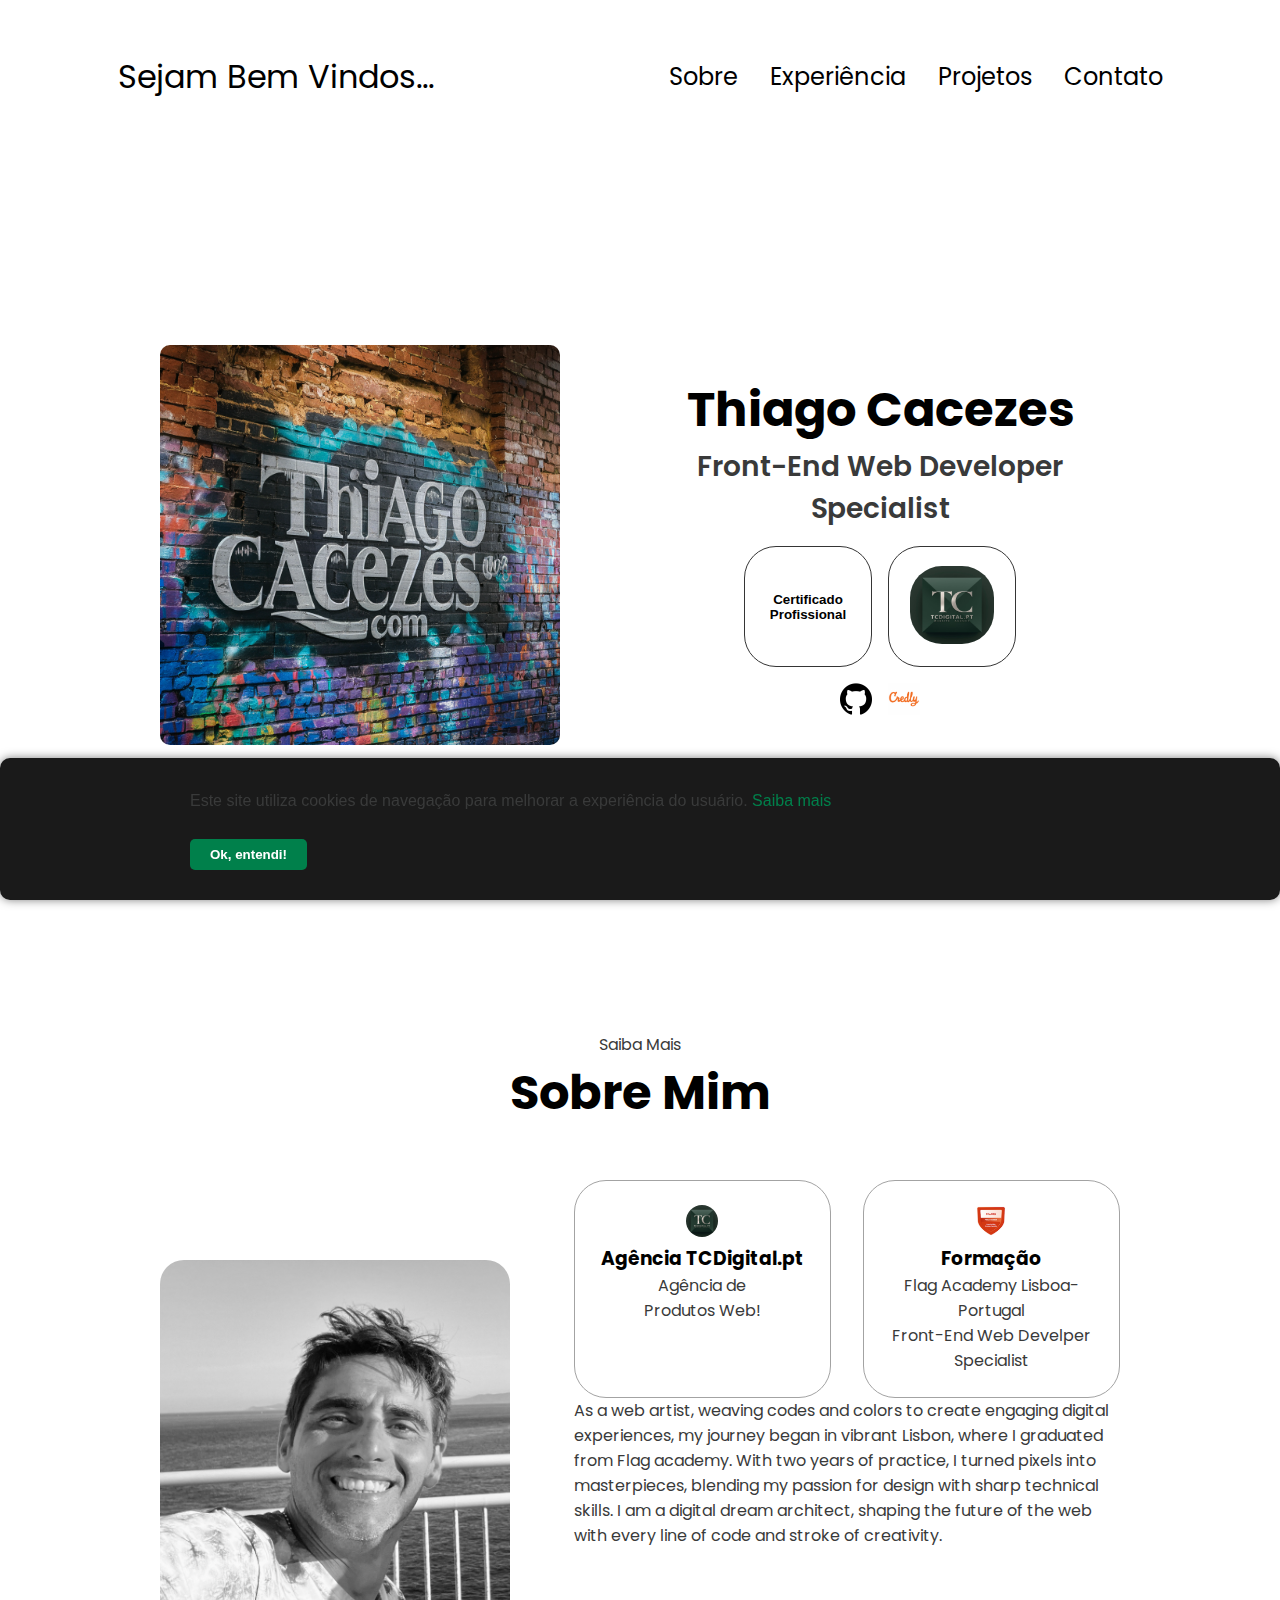
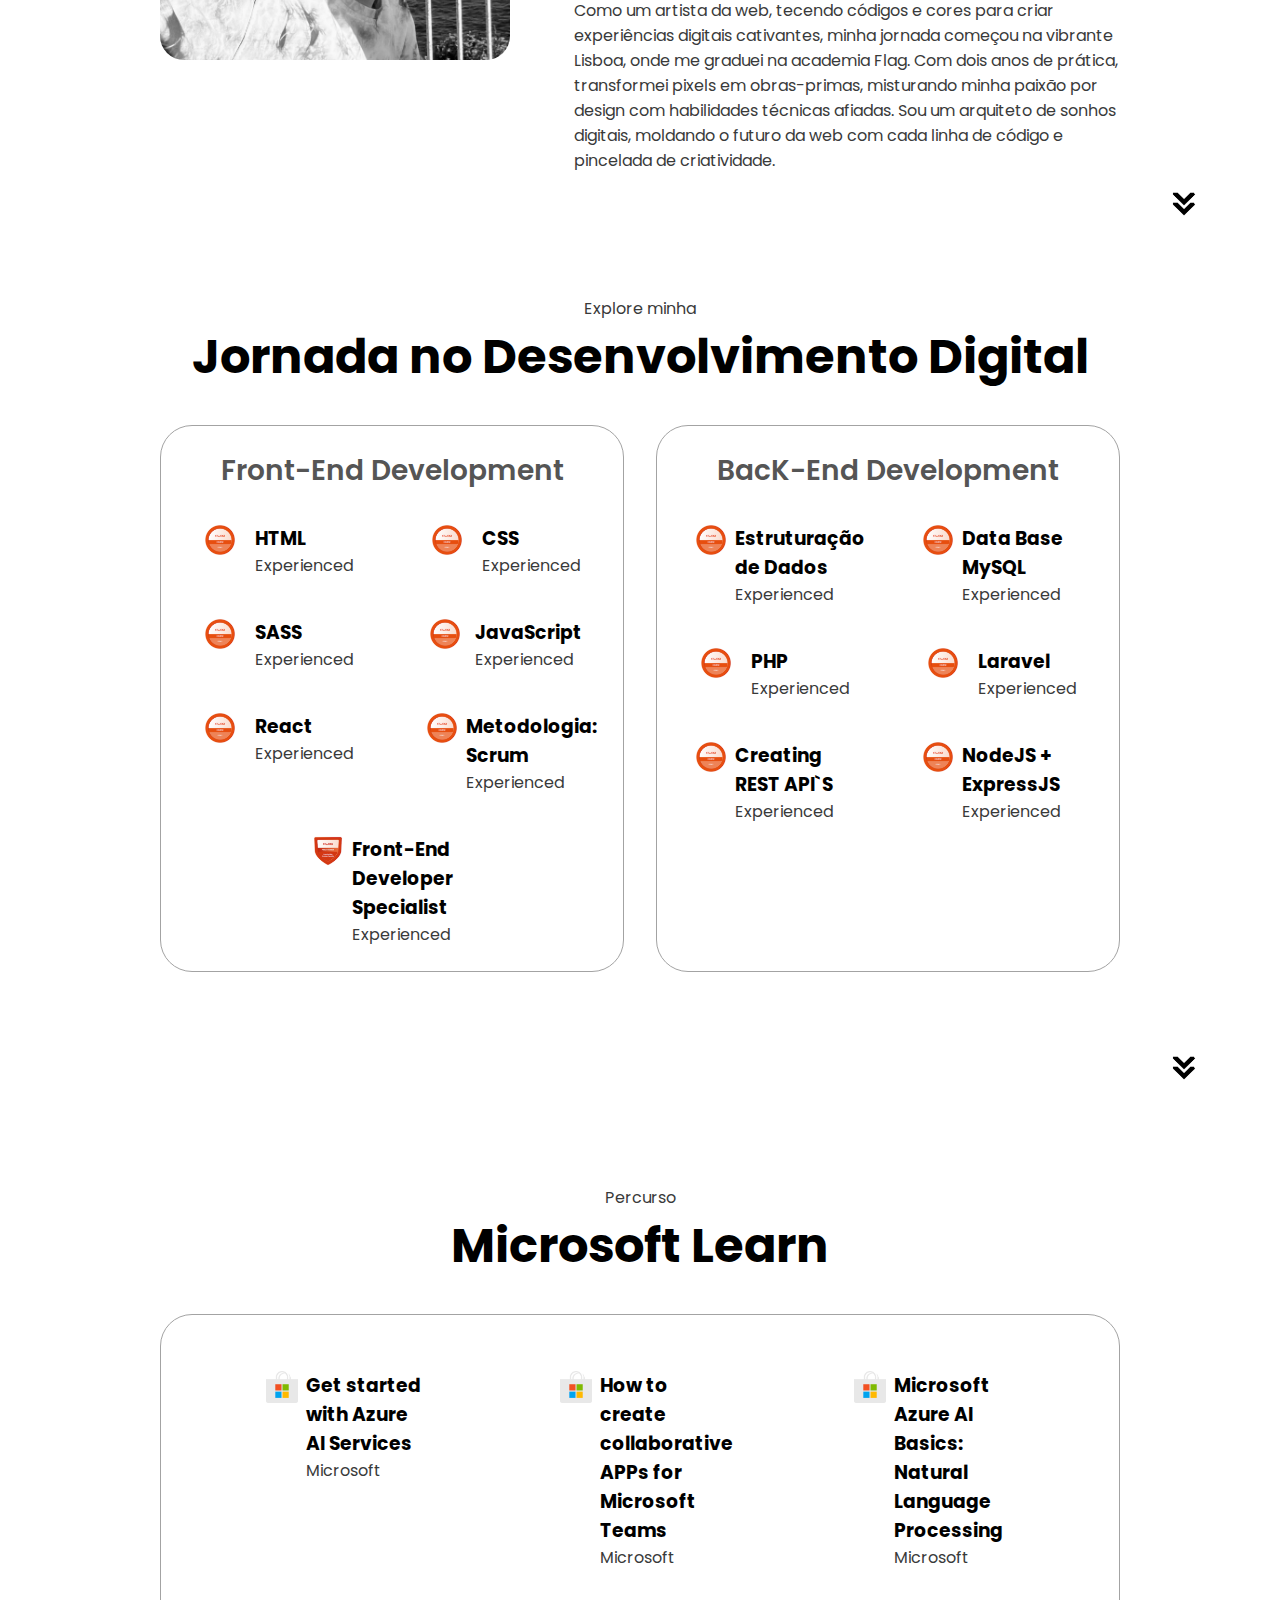
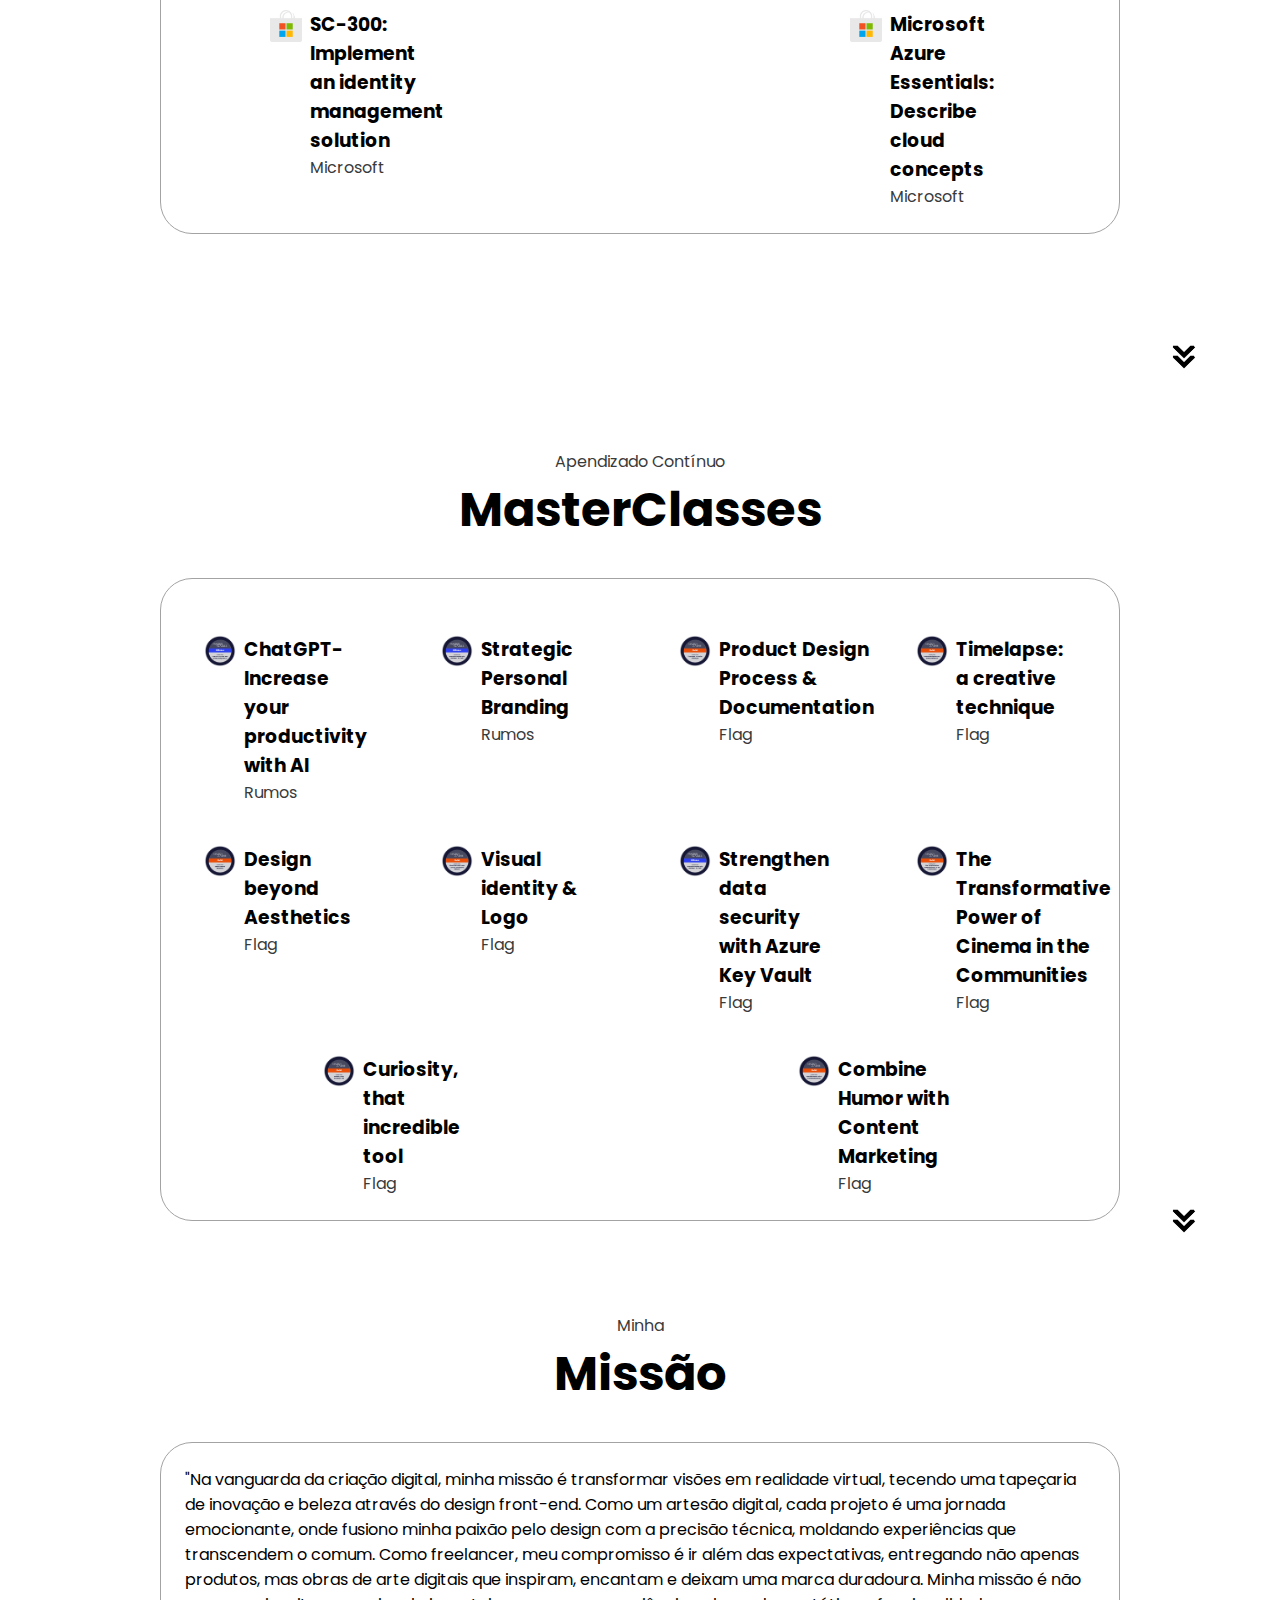
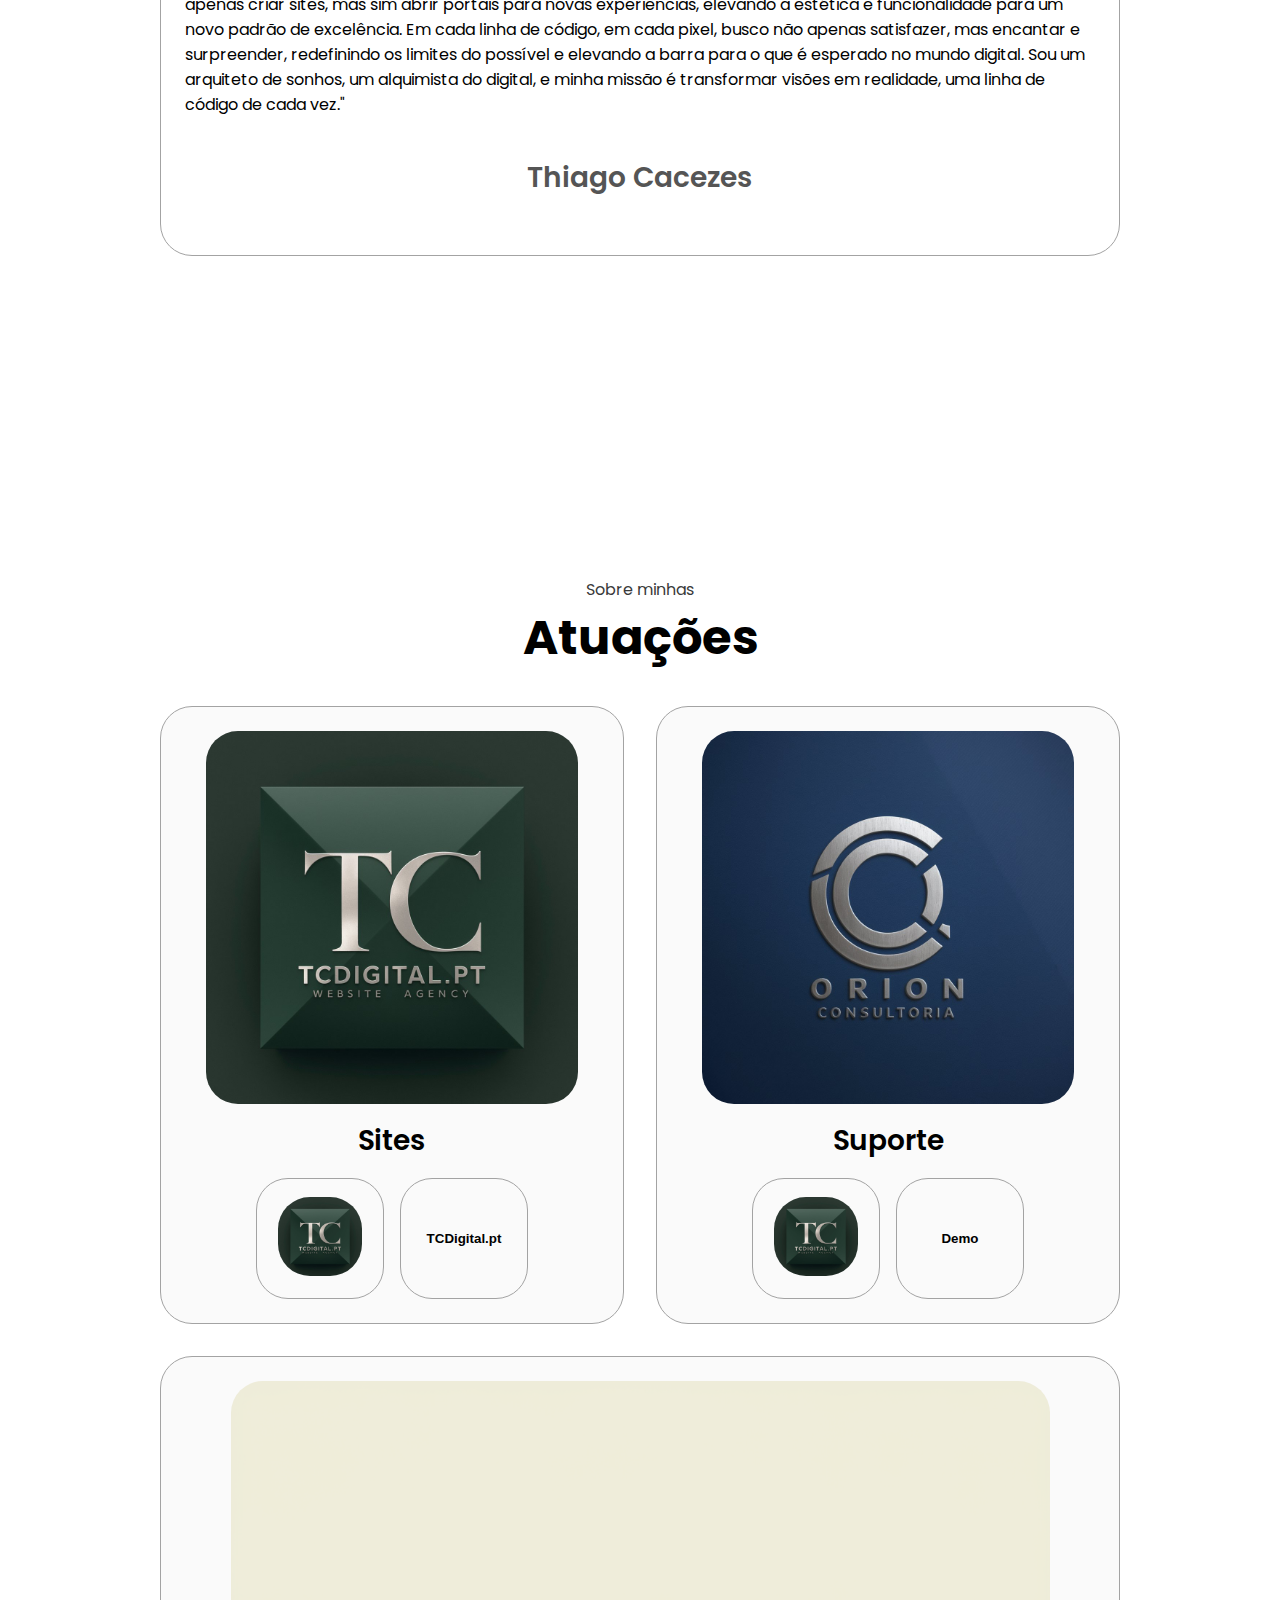
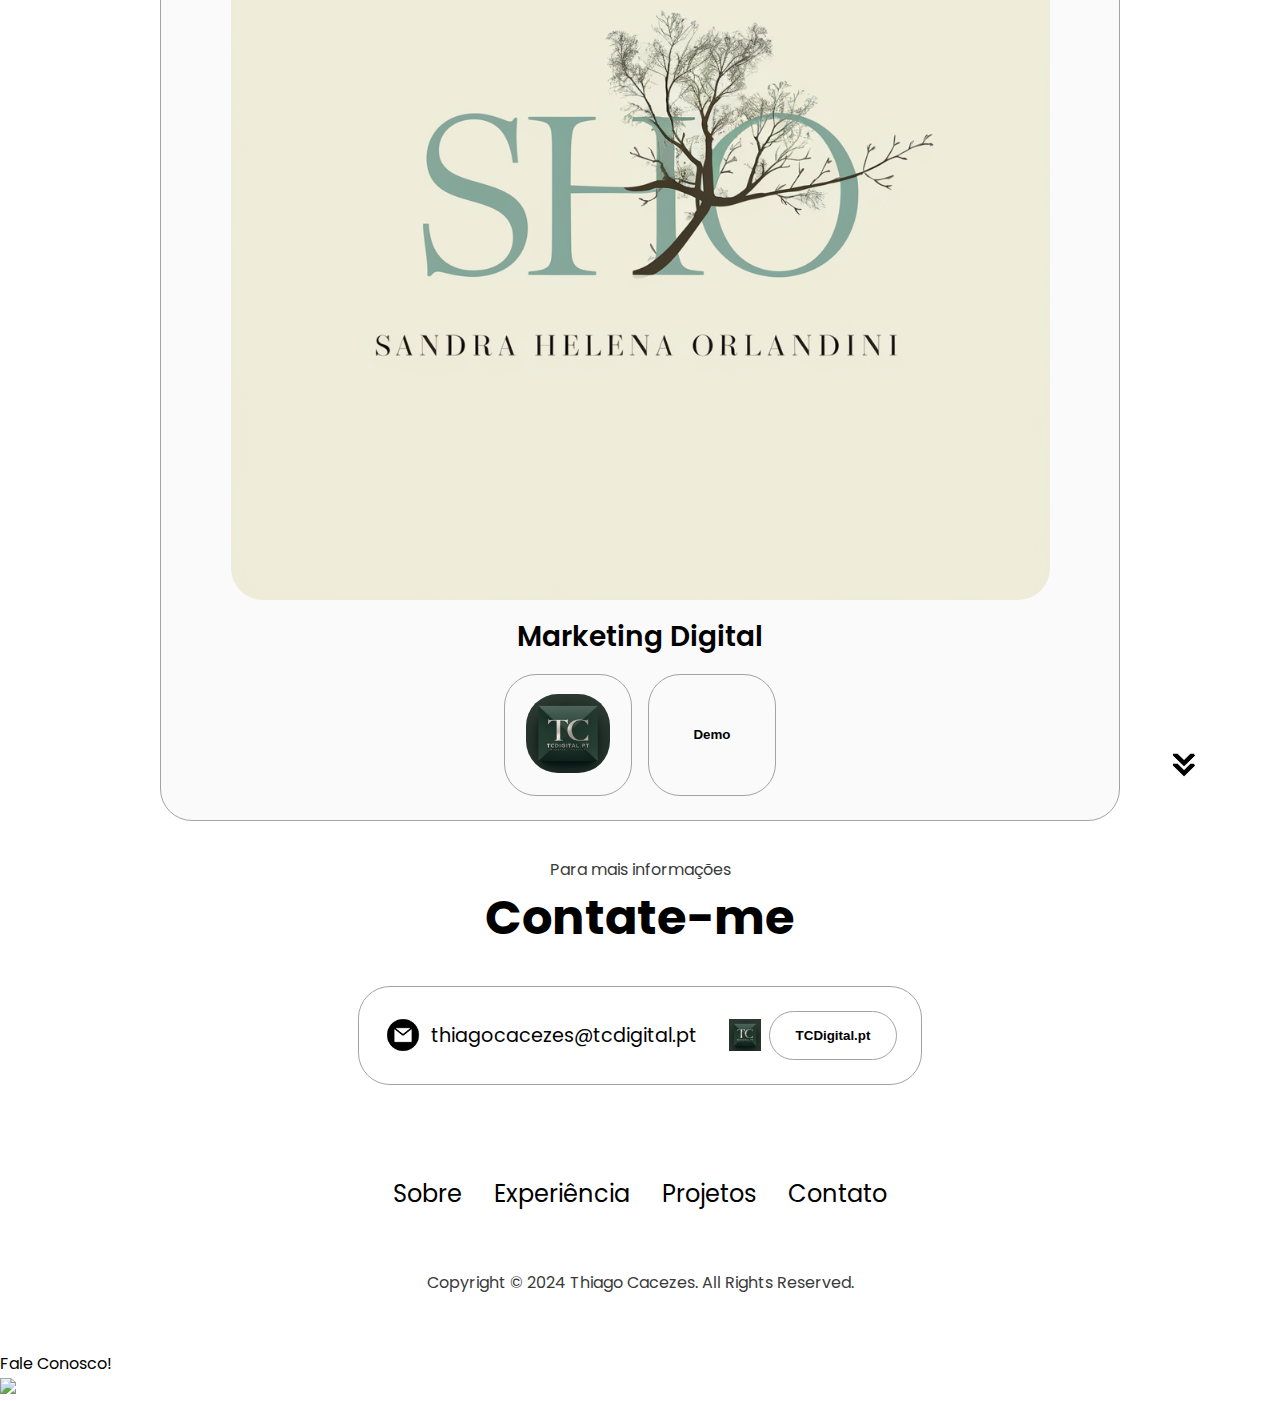
==== index.html @ fc4cce06 ":o:" ====
<!DOCTYPE html>
<html lang="pt">

    <head>
        <meta name="description"
            content="Site com foco no desenvolvimento, voltado ao web developer, desing, marketing digital e criaçao de sites.">
        <meta name="author" content="Thiago Cacezes">
        <meta name="keywords"
            content="Thiago Cacezes, thiagocacezes.com, www.tcdigital.pt, tcdigital, programação, html, css, tcdigital, js, php, tcdigital, tcdigital.pt, programador web, sites, construção de sites, Brasil, Consultoria, Marketing digital">
        <meta name="robots" content="index,nofollow">
        <meta charset="UTF-8">
        <meta http-equiv="X-UA-Compatible" content="IE=edge">
        <meta name="viewport" content="width=device-width, initial-scale=1.0">
        <title>Thiago Cacezes Front-End developer web</title>
        <link rel="stylesheet" href="style.css">
        <link rel="stylesheet" href="mediaquery.css">
    </head>

    <body>
        <header>
            <nav id="desktop-nav">
                <div class="logo">Sejam Bem Vindos...</div>
                <div>
                    <ul class="nav-links">
                        <li><a href="#about">Sobre</a></li>
                        <li><a href="#experience">Experiência</a></li>
                        <li><a href="#projects">Projetos</a></li>
                        <li><a href="#contact">Contato</a></li>
                    </ul>
                </div>
            </nav>
            <nav id="hamburger-nav">
                <div class="logo">Bem Vindos...</div>
                <div class="hamburger-menu">
                    <div class="hamburger-icon" onclick="toggleMenu()">
                        <span></span>
                        <span></span>
                        <span></span>
                    </div>
                    <div class="menu-links">
                        <li><a href="#about"
                                onclick="toggleMenu()">Sobre</a></li>
                        <li><a href="#experience"
                                onclick="toggleMenu()">Experiência</a></li>
                        <li><a href="#projects"
                                onclick="toggleMenu()">Projetos</a></li>
                        <li><a href="#contact"
                                onclick="toggleMenu()">Contato</a></li>
                    </div>
                </div>
            </nav>
        </header>
        <main>
            <section id="profile">
                <div class="section__pic-container">
                    <img src="./assets/nTb4bdPmT0SZjDNgk6YAZA.png"
                        alt="thiago cacezes profile picture"
                        id="about-pic" />
                </div>
                <div class="section__text">
                    <p class="section__text__p1"></p>
                    <h1 class="title">Thiago Cacezes</h1>
                    <p class="section__text__p2">Front-End Web Developer
                        Specialist</p>
                    <div class="btn-container">
                        <button class="btn btn-color-2"
                            onclick="window.open('./assets/IMG_8444.jpg')">

                            Certificado Profissional
                        </button>
                        <button class="btn btn-color-2"
                            onclick="location.href='https://thiagocacezes.github.io/tcdigital/'">
                            <img src="./assets/tc35.jpg" alt class="project-img">
                        </button>
                    </div>
                    <div id="socials-container">

                        <img src="./assets/github.png" alt="My Github profile"
                            class="icon"
                            onclick="location.href='https://github.com/Thiagocacezes'" />
                        <img src="./assets/Credly-187x187.png"
                            alt="My Credly profile" class="icon"
                            onclick="location.href='https://www.credly.com/users/thiago-cacezes/'" />

                    </div>
                </div>
            </section>
            <section id="about">
                <p class="section__text__p1">Saiba Mais</p>
                <h1 class="title">Sobre Mim</h1>
                <div class="section-container">
                    <div class="section__pic-container">
                        <img
                            src="./assets/IMG_5518.jpeg"
                            alt="tcdigital picture" class="about-pic" />
                    </div>
                    <div class="about-details-container">
                        <div class="about-containers">
                            <div class="details-container">
                                <img src="./assets/tc35.jpg"
                                    alt=" icon"
                                    class="icon about-pic"
                                    onclick="location.href='https://thiagocacezes.github.io/tcdigital/'" />
                                <h3>Agência TCDigital.pt</h3>
                                <p>Agência de<br />Produtos Web!</p>
                            </div>
                            <div class="details-container">
                                <img src="./assets/front.png"
                                    alt=" icon" class="icon"
                                    onclick="location.href='https://thiagocacezes.github.io/tcdigital/'" />
                                <h3>Formação</h3>
                                <p>Flag Academy Lisboa-Portugal<br />Front-End
                                    Web Develper Specialist
                                </div>
                            </div>

                            <div class="text-container">
                                <p>
                                    As a web artist, weaving codes and colors to
                                    create engaging digital experiences, my
                                    journey began in vibrant Lisbon,
                                    where I graduated from Flag academy. With
                                    two years of practice, I turned pixels into
                                    masterpieces,
                                    blending my passion for design with sharp
                                    technical skills. I am a digital dream
                                    architect,
                                    shaping the future of the web with every
                                    line of code and stroke of creativity.
                                </p>
                                <br>
                                <br>
                                <p>
                                    Como um artista da web, tecendo códigos e
                                    cores para criar experiências digitais
                                    cativantes,
                                    minha jornada começou na vibrante Lisboa,
                                    onde me graduei na academia Flag.
                                    Com dois anos de prática, transformei pixels
                                    em obras-primas, misturando minha paixão por
                                    design com habilidades técnicas afiadas.
                                    Sou um arquiteto de sonhos digitais,
                                    moldando o futuro da web com cada linha de
                                    código e pincelada de criatividade.
                                </p>
                            </div>
                        </div>
                    </div>
                    <img src="./assets/arrow.png" alt="Arrow icon"
                        class="icon arrow"
                        onclick="location.href='./#experience'" />
                </section>
                <section id="experience">
                    <p class="section__text__p1">Explore minha </p>
                    <h1 class="title">Jornada no Desenvolvimento Digital</h1>
                    <div class="experience-details-container">
                        <div class="about-containers">
                            <div class="details-container">
                                <h2 class="experience-sub-title">Front-End
                                    Development</h2>
                                <div class="article-container">
                                    <a
                                        href="https://www.credly.com/users/thiago-cacezes/"><article>
                                            <img src="./assets/htnl.png"
                                                alt="Experience icon"
                                                class="icon" />
                                            <div>
                                                <h3>HTML</h3>
                                                <p>Experienced</p>
                                            </div>
                                        </article></a>
                                    <a href="https://www.credly.com/users/thiago-cacezes/"><article>
                                        <img src="./assets/htnl.png"
                                            alt="Experience icon"
                                            class="icon"
                                            onclick="location.href='https://www.credly.com/users/thiago-cacezes/'" />
                                        <div>
                                            <h3>CSS</h3>
                                            <p>Experienced</p>
                                        </div>
                                    </article></a>
                                    <a href="https://www.credly.com/users/thiago-cacezes/"><article>
                                        <img src="./assets/htnl.png"
                                            alt="Experience icon"
                                            class="icon"
                                            onclick="location.href='https://www.credly.com/users/thiago-cacezes/'" />
                                        <div>
                                            <h3>SASS</h3>
                                            <p>Experienced</p>
                                        </div>
                                    </article></a>
                                    <a href="https://www.credly.com/users/thiago-cacezes/"><article>
                                        <img src="./assets/htnl.png"
                                            alt="Experience icon"
                                            class="icon"
                                            onclick="location.href='https://www.credly.com/users/thiago-cacezes/'" />
                                        <div>
                                            <h3>JavaScript</h3>
                                            <p>Experienced</p>
                                        </div>
                                    </article></a>
                                    <a href="https://www.credly.com/users/thiago-cacezes/"><article>
                                        <img src="./assets/htnl.png"
                                            alt="Experience icon"
                                            class="icon"
                                            onclick="location.href='https://www.credly.com/users/thiago-cacezes/'" />
                                        <div>
                                            <h3>React</h3>
                                            <p>Experienced</p>
                                        </div>
                                    </article></a>
                                    <a href="https://www.credly.com/users/thiago-cacezes/"><article>
                                        <img src="./assets/htnl.png"
                                            alt="Experience icon"
                                            class="icon"
                                            onclick="location.href='https://www.credly.com/users/thiago-cacezes/'" />
                                        <div>
                                            <h3>Metodologia: Scrum</h3>
                                            <p>Experienced</p>
                                        </div>
                                    </article></a>
                                    <a href="https://www.credly.com/users/thiago-cacezes/"><article>
                                        <img
                                            src="./assets/front.png"
                                            alt="Experience icon"
                                            class="icon"
                                            onclick="location.href='https://www.credly.com/users/thiago-cacezes/'" />
                                        <div>
                                            <h3>Front-End Developer
                                                Specialist</h3>
                                            <p>Experienced</p>
                                        </div>
                                    </article></a>
                                </div>
                            </div>

                            <div class="details-container">
                                <h2 class="experience-sub-title">BacK-End
                                    Development</h2>
                                <div class="article-container">
                                    <a href="https://www.credly.com/users/thiago-cacezes/"><article>
                                        <img src="./assets/htnl.png"
                                            alt="Experience icon"
                                            class="icon"
                                            onclick="location.href='https://www.credly.com/users/thiago-cacezes/'" />
                                        <div>
                                            <h3>Estruturação de Dados</h3>
                                            <p>Experienced</p>
                                        </div>
                                    </article></a>
                                    <a href="https://www.credly.com/users/thiago-cacezes/"><article>
                                        <img src="./assets/htnl.png"
                                            alt="Experience icon"
                                            class="icon"
                                            onclick="location.href='https://www.credly.com/users/thiago-cacezes/'" />
                                        <div>
                                            <h3>Data Base MySQL</h3>
                                            <p>Experienced</p>
                                        </div>
                                    </article></a>
                                    <a href="https://www.credly.com/users/thiago-cacezes/"><article>
                                        <img src="./assets/htnl.png"
                                            alt="Experience icon"
                                            class="icon"
                                            onclick="location.href='https://www.credly.com/users/thiago-cacezes/'" />
                                        <div>
                                            <h3>PHP</h3>
                                            <p>Experienced</p>
                                        </div>
                                    </article></a>
                                    <a href="https://www.credly.com/users/thiago-cacezes/"><article>
                                        <img src="./assets/htnl.png"
                                            alt="Experience icon"
                                            class="icon"
                                            onclick="location.href='https://www.credly.com/users/thiago-cacezes/'" />
                                        <div>
                                            <h3>Laravel</h3>
                                            <p>Experienced</p>
                                        </div>
                                    </article></a>
                                    <a href="https://www.credly.com/users/thiago-cacezes/"><article>
                                        <img src="./assets/htnl.png"
                                            alt="Experience icon"
                                            class="icon"
                                            onclick="location.href='https://www.credly.com/users/thiago-cacezes/'" />
                                        <div>
                                            <h3>Creating REST API`S</h3>
                                            <p>Experienced</p>
                                        </div>
                                    </article></a>
                                    <a href="https://www.credly.com/users/thiago-cacezes/"><article>
                                        <img src="./assets/htnl.png"
                                            alt="Experience icon"
                                            class="icon"
                                            onclick="location.href='https://www.credly.com/users/thiago-cacezes/'" />
                                        <div>
                                            <h3>NodeJS + ExpressJS</h3>
                                            <p>Experienced</p>
                                        </div>
                                    </article></a>
                                </div>
                            </div>
                        </div>
                    </div>
                    <img src="./assets/arrow.png" alt="Arrow icon"
                        class="icon arrow"
                        onclick="location.href='./#missao'" />
                </section>
                <br>
                <section id="experience">
                    <p class="section__text__p1">Percurso</p>
                    <h1 class="title">Microsoft Learn</h1>
                    <div class="experience-details-container">
                        <div class="about-containers">
                            <div class="details-container">
                                <h2 class="experience-sub-title"></h2>
                                <div class="article-container">
                                    <a href="https://learn.microsoft.com/pt-pt/users/thiagocacezes-1754/achievements?WT.mc_id=ilt_partner_webpage_wwl&ocid=3622332&redeem=33G2J8"><article>
                                        <img src="./assets/microsoft.png"
                                            alt="Experience icon"
                                            class="icon" />
                                        <div>
                                            <h3>Get started with Azure AI Services</h3>
                                            <a
                                                href="https://learn.microsoft.com/pt-pt/users/thiagocacezes-1754/achievements?WT.mc_id=ilt_partner_webpage_wwl&ocid=3622332&redeem=33G2J8"><p>Microsoft</p></a>
                                        </div>
                                    </article></a>
                                    <a href="https://learn.microsoft.com/pt-pt/users/thiagocacezes-1754/achievements?WT.mc_id=ilt_partner_webpage_wwl&ocid=3622332&redeem=33G2J8"><article>
                                        <img src="./assets/microsoft.png"
                                            alt="Experience icon"
                                            class="icon"
                                            onclick="location.href='https://learn.microsoft.com/pt-pt/users/thiagocacezes-1754/achievements?WT.mc_id=ilt_partner_webpage_wwl&ocid=3622332&redeem=33G2J8'" />
                                        <div>
                                            <h3>How to create collaborative APPs
                                                for Microsoft Teams</h3>
                                            <a
                                                href="https://learn.microsoft.com/pt-pt/users/thiagocacezes-1754/achievements?WT.mc_id=ilt_partner_webpage_wwl&ocid=3622332&redeem=33G2J8"><p>Microsoft</p></a>
                                        </div>
                                    </article></a>
                                    <a href="https://learn.microsoft.com/pt-pt/users/thiagocacezes-1754/achievements?WT.mc_id=ilt_partner_webpage_wwl&ocid=3622332&redeem=33G2J8"><article>
                                        <img src="./assets/microsoft.png"
                                            alt="Experience icon"
                                            class="icon"
                                            onclick="location.href='https://learn.microsoft.com/pt-pt/users/thiagocacezes-1754/achievements?WT.mc_id=ilt_partner_webpage_wwl&ocid=3622332&redeem=33G2J8'" />
                                        <div>
                                            <h3>Microsoft Azure AI Basics: Natural Language Processing</h3>
                                            <a
                                                href="https://learn.microsoft.com/pt-pt/users/thiagocacezes-1754/achievements?WT.mc_id=ilt_partner_webpage_wwl&ocid=3622332&redeem=33G2J8"><p>Microsoft</p></a>
                                        </div>
                                    </article></a>
                                    <a href="https://learn.microsoft.com/pt-pt/users/thiagocacezes-1754/achievements?WT.mc_id=ilt_partner_webpage_wwl&ocid=3622332&redeem=33G2J8"><article>
                                        <img src="./assets/microsoft.png"
                                            alt="Experience icon"
                                            class="icon"
                                            onclick="location.href='https://learn.microsoft.com/pt-pt/users/thiagocacezes-1754/achievements?WT.mc_id=ilt_partner_webpage_wwl&ocid=3622332&redeem=33G2J8'" />
                                        <div>
                                            <h3>SC-300: Implement an identity management solution</h3>
                                            <a
                                                href="https://learn.microsoft.com/pt-pt/users/thiagocacezes-1754/achievements?WT.mc_id=ilt_partner_webpage_wwl&ocid=3622332&redeem=33G2J8"><p>Microsoft</p></a>
                                        </div>
                                    </article></a>
                                    <a href="https://learn.microsoft.com/pt-pt/users/thiagocacezes-1754/achievements?WT.mc_id=ilt_partner_webpage_wwl&ocid=3622332&redeem=33G2J8"><article>
                                        <img src="./assets/microsoft.png"
                                            alt="Experience icon"
                                            class="icon"
                                            onclick="location.href='https://learn.microsoft.com/pt-pt/users/thiagocacezes-1754/achievements?WT.mc_id=ilt_partner_webpage_wwl&ocid=3622332&redeem=33G2J8'" />
                                        <div>
                                            <h3>Microsoft Azure Essentials: Describe cloud concepts</h3>
                                            <a
                                                href="https://learn.microsoft.com/pt-pt/users/thiagocacezes-1754/achievements?WT.mc_id=ilt_partner_webpage_wwl&ocid=3622332&redeem=33G2J8"><p>Microsoft</p></a>
                                        </div>
                                    </article></a>
                                </div>
                            </div>
                        </div>
                    </div>
                    <img src="./assets/arrow.png" alt="Arrow icon"
                        class="icon arrow"
                        onclick="location.href='./#projects'" />
                </section>
                <section id="experience">
                    <p class="section__text__p1">Apendizado Contínuo</p>
                    <h1 class="title">MasterClasses</h1>
                    <div class="experience-details-container">
                        <div class="about-containers">
                            <div class="details-container">
                                <h2 class="experience-sub-title"></h2>
                                <div class="article-container">
                                    <article>
                                        <img src="./assets/mas7.png"
                                            alt="Experience icon"
                                            class="icon"
                                            onclick="location.href='https://www.credly.com/users/thiago-cacezes/'" />
                                        <div>
                                            <h3>ChatGPT-Increase your productivity with AI</h3>
                                            <p>Rumos</p>
                                        </div>
                                    </article>
                                    <article>
                                        <img src="./assets/mas6.png"
                                            alt="Experience icon"
                                            class="icon"
                                            onclick="location.href='https://www.credly.com/users/thiago-cacezes/'" />
                                        <div>
                                            <h3>Strategic Personal Branding</h3>
                                            <p>Rumos</p>
                                        </div>
                                    </article>
                                    <article>
                                        <img src="./assets/mas2.png"
                                            alt="Experience icon"
                                            class="icon"
                                            onclick="location.href='https://www.credly.com/users/thiago-cacezes/'" />
                                        <div>
                                            <h3>Product Design Process &
                                                Documentation</h3>
                                            <p>Flag</p>
                                        </div>
                                    </article>
                                    <article>
                                        <img src="./assets/mas3.png"
                                            alt="Experience icon"
                                            class="icon"
                                            onclick="location.href='https://www.credly.com/users/thiago-cacezes/'" />
                                        <div>
                                            <h3>Timelapse: a creative
                                                technique</h3>
                                            <p>Flag</p>
                                        </div>
                                    </article>
                                    <article>
                                        <img src="./assets/mas4.png"
                                            alt="Experience icon"
                                            class="icon"
                                            onclick="location.href='https://www.credly.com/users/thiago-cacezes/'" />
                                        <div>
                                            <h3>Design beyond Aesthetics</h3>
                                            <p>Flag</p>
                                        </div>
                                    </article>
                                    <article>
                                        <img src="./assets/mas5.png"
                                            alt="Experience icon"
                                            class="icon"
                                            onclick="location.href='https://www.credly.com/users/thiago-cacezes/'" />
                                        <div>
                                            <h3>Visual identity & Logo</h3>
                                            <p>Flag</p>
                                        </div>
                                    </article>
                                    <article>
                                        <img src="./assets/mas6.png"
                                            alt="Experience icon"
                                            class="icon"
                                            onclick="location.href='https://www.credly.com/users/thiago-cacezes/'" />
                                        <div>
                                            <h3>Strengthen data security with Azure Key Vault</h3>
                                            <p>Flag</p>
                                        </div>
                                    </article>
                                    <article>
                                        <img src="./assets/mas8.png"
                                            alt="Experience icon"
                                            class="icon"
                                            onclick="location.href='https://www.credly.com/users/thiago-cacezes/'" />
                                        <div>
                                            <h3>The Transformative Power of Cinema in the Communities</h3>
                                            <p>Flag</p>
                                        </div>
                                    </article>
                                    <article>
                                        <img src="./assets/mas9.png"
                                            alt="Experience icon"
                                            class="icon"
                                            onclick="location.href='https://www.credly.com/users/thiago-cacezes/'" />
                                        <div>
                                            <h3>Curiosity, that incredible tool</h3>
                                            <p>Flag</p>
                                        </div>
                                    </article>
                                    <article>
                                        <img src="./assets/mas10.png"
                                            alt="Experience icon"
                                            class="icon"
                                            onclick="location.href='https://www.credly.com/users/thiago-cacezes/'" />
                                        <div>
                                            <h3>Combine Humor with Content Marketing</h3>
                                            <p>Flag</p>
                                        </div>
                                    </article>
                                </div>
                            </div>
                        </div>
                    </div>
                    <img src="./assets/arrow.png" alt="Arrow icon"
                        class="icon arrow"
                        onclick="location.href='./#projects'" />
                </section>
                <section id="missao">
                    <p class="section__text__p1">Minha</p>
                    <h1 class="title">Missão</h1>
                    <div class="experience-details-container">
                        <div class="about-containers">
                            <div class="details-container">

                                <div class="article-container">

                                    "Na vanguarda da criação
                                    digital, minha missão é
                                    transformar visões em realidade
                                    virtual,
                                    tecendo uma tapeçaria de
                                    inovação e beleza
                                    através do design front-end.
                                    Como um artesão
                                    digital,
                                    cada projeto é uma jornada
                                    emocionante, onde
                                    fusiono minha paixão pelo design
                                    com a precisão
                                    técnica,
                                    moldando experiências que
                                    transcendem o comum.
                                    Como freelancer, meu compromisso
                                    é ir além das
                                    expectativas,
                                    entregando não apenas produtos,
                                    mas obras de
                                    arte digitais que inspiram,
                                    encantam e deixam
                                    uma marca duradoura.
                                    Minha missão é não apenas criar
                                    sites, mas sim
                                    abrir portais para novas
                                    experiências, elevando
                                    a estética e
                                    funcionalidade para um novo
                                    padrão de
                                    excelência. Em cada linha de
                                    código, em cada
                                    pixel, busco não apenas
                                    satisfazer,
                                    mas encantar e surpreender,
                                    redefinindo os
                                    limites do possível e elevando a
                                    barra para o
                                    que é esperado no mundo digital.
                                    Sou um arquiteto de sonhos, um
                                    alquimista do
                                    digital, e minha missão é
                                    transformar visões em
                                    realidade, uma linha de código
                                    de cada vez."
                                    <h2
                                        class="experience-sub-title">Thiago
                                        Cacezes</h2>
                                </div>
                            </div>
                        </div>
                    </div>
                    <img src="./assets/arrow.png" alt="Arrow icon"
                        class="icon arrow"
                        onclick="location.href='./#projects'" />
                </section>

                <section id="projects">
                    <p class="section__text__p1">Sobre minhas </p>
                    <h1 class="title">Atuações</h1>
                    <div class="experience-details-container">
                        <div class="about-containers">
                            <div
                                class="details-container color-container">
                                <div class="article-container">
                                    <img
                                        src="./assets/tc35.jpg"
                                        alt="Project 1"
                                        class="project-img" />
                                </div>
                                <h2
                                    class="experience-sub-title project-title">Sites</h2>
                                <div class="btn-container">
                                    <button
                                        class="btn btn-color-2 project-btn"
                                        onclick="location.href='https://thiagocacezes.github.io/tcdigital/'">
                                        <img
                                            src="./assets/tc35.jpg"
                                            alt="Project 1"
                                            class="project-img" />

                                    </button>
                                    <button
                                        class="btn btn-color-2 project-btn"
                                        onclick="location.href='https://thiagocacezes.github.io/tcdigital/'">
                                        TCDigital.pt
                                    </button>
                                </div>
                            </div>
                            <div
                                class="details-container color-container">
                                <div class="article-container">
                                    <img src="./assets/leo2.jpg"
                                        alt="Project 2"
                                        class="project-img" />
                                </div>
                                <h2
                                    class="experience-sub-title project-title">Suporte</h2>
                                <div class="btn-container">
                                    <button
                                        class="btn btn-color-2 project-btn"
                                        onclick="location.href='https://thiagocacezes.github.io/tcdigital/'">
                                        <img
                                            src="./assets/tc35.jpg"
                                            alt="Project 1"
                                            class="project-img" />
                                    </button>
                                    <button
                                        class="btn btn-color-2 project-btn"
                                        onclick="location.href='https://thiagocacezes.github.io/leo/'">
                                        Demo
                                    </button>
                                </div>
                            </div>
                            <div
                                class="details-container color-container">
                                <div class="article-container">
                                    <img src="./assets/sandraLogo.png"
                                        alt="Project 3"
                                        class="project-img" />
                                </div>
                                <h2
                                    class="experience-sub-title project-title">Marketing
                                    Digital</h2>
                                <div class="btn-container">
                                    <button
                                        class="btn btn-color-2 project-btn"
                                        onclick="location.href='https://thiagocacezes.github.io/tcdigital/'">
                                        <img
                                            src="./assets/tc35.jpg"
                                            alt="Project 1"
                                            class="project-img" />
                                    </button>
                                    <button
                                        class="btn btn-color-2 project-btn"
                                        onclick="location.href='https://thiagocacezes.github.io/sandra/'">
                                        Demo
                                    </button>
                                </div>
                            </div>
                        </div>
                    </div>
                    <img src="./assets/arrow.png" alt="Arrow icon"
                        class="icon arrow"
                        onclick="location.href='./#contact'" />
                </section>
                <section id="contact">
                    <p class="section__text__p1">Para mais
                        informações</p>
                    <h1 class="title">Contate-me</h1>
                    <div class="contact-info-upper-container">
                        <div class="contact-info-container">
                            <img src="./assets/email.png"
                                alt="Email icon"
                                class="icon contact-icon email-icon" />
                            <p><a
                                    href="mailto:thiagocacezes@tcdigital.pt">thiagocacezes@tcdigital.pt</a></p>
                        </div>
                        <div class="contact-info-container">
                            <img src="./assets/tc35.jpg"
                                alt="LinkedIn icon"
                                class="icon contact-icon" />
                            <button
                                class="btn btn-color-2 project-btn"
                                onclick="location.href='https://thiagocacezes.github.io/tcdigital/'">
                                
                                        TCDigital.pt
                                
                            </button>
                            <!--<p><a location.href='https://api.whatsapp.com/send?phone=+351933056037&text=Ol%C3%A1%2C%20gostaria%20de%20entrar%20em%20contato%20com%20voc%C3%AA.'>Whatsapp</a></p>-->
                        </div>
                    </div>
                </section>
            </main>
            <footer>
                <nav>
                    <div class="nav-links-container">
                        <ul class="nav-links">
                            <li><a href="#about">Sobre</a></li>
                            <li><a
                                    href="#experience">Experiência</a></li>
                            <li><a
                                    href="#projects">Projetos</a></li>
                            <li><a href="#contact">Contato</a></li>
                        </ul>
                    </div>
                </nav>
                <p>Copyright &#169; 2024 Thiago Cacezes. All Rights
                    Reserved.</p>
            </footer>
            <!--aviso de cookies-->
            <div id="aviso-de-cookies" class="aviso-de-cookies">
                <div class="aviso-de-cookies__conteudo">
                    <p>Este site utiliza cookies de navegação para melhorar a
                        experiência do usuário. <a
                            href="./polPivacidade.html">Saiba
                            mais</a></p>
                    <br>
                    <button id="aviso-de-cookies-fechar"
                        class="aviso-de-cookies__botao">Ok, entendi!</button>
                </div>
            </div>

            <script src="script.js"></script>
            <!--<script
                src="https://dashboard.chatfuel.com/integration/landing-wa-widget.js"
                async defer data-prefilled="Olá" data-welcome="Olá"
                data-phone="+351933056037">
            </script>-->
            <link rel="stylesheet"
                href="https://cdn.positus.global/production/resources/robbu/whatsapp-button/whatsapp-button.css">
            <a id="robbu-whatsapp-button" target="_blank"
                href="https://api.whatsapp.com/send?phone=351933056037&text=Ol%C3%A1!">
                <div class="rwb-tooltip">Fale Conosco!</div> <img
                    src="https://cdn.positus.global/production/resources/robbu/whatsapp-button/whatsapp-icon.svg">
            </a>

        </body>

    </html>
---- style.css ----
@import url("https://fonts.googleapis.com/css2?family=Poppins:wght@300;400;500;600&display=swap");

* {
    margin: 0;
    padding: 0;
}

body {
    font-family: "Poppins", sans-serif;

}

html {
    scroll-behavior: smooth;
}

p {
    color: rgb(57, 58, 58);
}



a,
.btn {
    transition: all 300ms ease;
}



nav,
.nav-links {
    display: flex;
}

nav {
    justify-content: space-around;
    align-items: center;
    height: 17vh;
}

.nav-links {
    gap: 2rem;
    list-style: none;
    font-size: 1.5rem;
}

a {
    color: black;
    text-decoration: none;
    text-decoration-color: white;
}

a:hover {
    color: rgb(128, 128, 128);
    text-decoration: underline;
    text-underline-offset: 1rem;
    text-decoration-color: rgb(181, 181, 181);
}

.logo {
    font-size: 2rem;
}

.logo:hover {
    cursor: pointer;
    color: rgb(128, 128, 128);
}



#hamburger-nav {
    display: none;
}

.hamburger-menu {
    position: relative;
    display: inline-block;
}

.hamburger-icon {
    display: flex;
    flex-direction: column;
    justify-content: space-between;
    height: 24px;
    width: 30px;
    cursor: pointer;
}

.hamburger-icon span {
    width: 100%;
    height: 2px;
    background-color: black;
    transition: all 0.3 ease-in-out;
}

.menu-links {
    position: absolute;
    top: 100%;
    right: 0;
    background-color: white;
    width: fit-content;
    max-height: 0;
    overflow: hidden;
    transition: all 0.3 ease-in-out;
}

.menu-links a {
    display: block;
    padding: 10px;
    text-align: center;
    font-size: 1.5rem;
    color: black;
    text-decoration: none;
    transition: all 0.3 ease-in-out;
}

.menu-links li {
    list-style: none;
}

.menu-links.open {
    max-height: 300px;
}

.hamburger-icon.open span:first-child {
    transform: rotate(45deg) translate(10px, 5px);
}

.hamburger-icon.open span:nth-child(2) {
    opacity: 0;
}

.hamburger-icon.open span:last-child {
    transform: rotate(-45deg) translate(10px, -5px);
}

.hamburger-icon span:first-child {
    transform: none;
}

.hamburger-icon span:first-child {
    opacity: 1;
}

.hamburger-icon span:first-child {
    transform: none;
}



section {
    padding-top: 4vh;
    height: 96vh;
    margin: 0 10rem;
    box-sizing: border-box;
    min-height: fit-content;
}

.section-container {
    display: flex;

}



#profile {
    display: flex;
    justify-content: center;
    gap: 5rem;
    height: 80vh;

}

.section__pic-container {
    display: flex;
    height: 400px;
    width: 400px;
    margin: auto 0;

}

.section__text {
    align-self: center;
    text-align: center;
}

.section__text p {
    font-weight: 600;
}

.section__text__p1 {
    text-align: center;
}

.section__text__p2 {
    font-size: 1.75rem;
    margin-bottom: 1rem;
}

.title {
    font-size: 3rem;
    text-align: center;
}

#socials-container {
    display: flex;
    justify-content: center;
    margin-top: 1rem;
    gap: 1rem;
}



.icon {
    cursor: pointer;
    height: 2rem;
}



.btn-container {
    display: flex;
    justify-content: center;
    gap: 1rem;
}

.btn {
    font-weight: 600;
    transition: all 300ms ease;
    padding: 1rem;
    width: 8rem;
    border-radius: 2rem;
}

.btn-color-1,
.btn-color-2 {
    border: rgb(53, 53, 53) 0.1rem solid;
}

.btn-color-1:hover,
.btn-color-2:hover {
    cursor: pointer;
}

.btn-color-1,
.btn-color-2:hover {
    background: #00804b;
    color: rgb(0, 0, 0);
}

.btn-color-1:hover {
    background: rgb(0, 0, 0);
}

.btn-color-2 {
    background: none;
}

.btn-color-2:hover {
    border: rgb(255, 255, 255) 0.1rem solid;
}

.btn-container {
    gap: 1rem;
}



#about {
    position: relative;
}

.about-containers {
    gap: 2rem;
    margin-bottom: none;
    margin-top: 2rem;
}

.about-details-container {
    justify-content: center;
    flex-direction: column;
}

.about-containers,
.about-details-container {
    display: flex;
}

#about-pic {
    border-radius: 10px;
}

.about-pic {
    border-radius: 1.5rem;

}

.arrow {
    position: absolute;
    right: -5rem;
    bottom: 2.5rem;
}

.details-container {
    padding: 1.5rem;
    flex: 1;
    background: white;
    border-radius: 2rem;
    border: rgb(53, 53, 53) 0.1rem solid;
    border-color: rgb(163, 163, 163);
    text-align: center;
}

.section-container {
    gap: 4rem;
    height: 80%;
}

.section__pic-container {
    height: 400px;
    width: 400px;
    margin: auto 0;


}



#experience {
    position: relative;
}

.experience-sub-title {
    color: rgb(85, 85, 85);
    font-weight: 600;
    font-size: 1.75rem;
    margin-bottom: 2rem;
}

.experience-details-container {
    display: flex;
    justify-content: center;
    flex-direction: column;
}

.article-container {
    display: flex;
    text-align: initial;
    flex-wrap: wrap;
    flex-direction: row;
    gap: 2.5rem;
    justify-content: space-around;
}

article {
    display: flex;
    width: 10rem;
    justify-content: space-around;
    gap: 0.5rem;
}

article .icon {
    cursor: default;
}



#projects {
    position: relative;
}

.color-container {
    border-color: rgb(163, 163, 163);
    background: rgb(250, 250, 250);
}

.project-img {
    border-radius: 2rem;
    width: 90%;
    height: 90%;
}

.project-title {
    margin: 1rem;
    color: black;
}

.project-btn {
    color: black;
    border-color: rgb(163, 163, 163);
}



#contact {
    display: flex;
    justify-content: center;
    flex-direction: column;
    height: 70vh;
}

.contact-info-upper-container {
    display: flex;
    justify-content: center;
    border-radius: 2rem;
    border: rgb(53, 53, 53) 0.1rem solid;
    border-color: rgb(163, 163, 163);
    background: (250, 250, 250);
    margin: 2rem auto;
    padding: 0.5rem;
}

.contact-info-container {
    display: flex;
    align-items: center;
    justify-content: center;
    gap: 0.5rem;
    margin: 1rem;
}

.contact-info-container p {
    font-size: larger;
}

.contact-icon {
    cursor: default;
}

.email-icon {
    height: 2.5rem;
}



footer {
    height: 26vh;
    margin: 0 1rem;
}

footer p {
    text-align: center;
}

.aviso-de-cookies {
    position: fixed;
    bottom: 0;
    left: 0;
    right: 0;
    background-color: #1a1a1a;
    z-index: 999;
    display: flex;
    justify-content: center;
    align-items: center;
    padding: 30px;
    box-shadow: 0px 0px 10px rgba(0, 0, 0, 0.5);
    border-radius: 10px;
}

.aviso-de-cookies__conteudo {
    color: #fff;
    max-width: 900px;
    margin: 0 auto;
    font-family: sans-serif;
    line-height: 1.6;
}

.aviso-de-cookies__conteudo a {
    color: #00804b;
    text-decoration: none;
}

.aviso-de-cookies__botao {
    background-color: #00804b;
    padding: 8px 20px;
    border-radius: 5px;
    color: #fff;
    font-weight: bold;
    border: none;
    cursor: pointer;
    transition: background-color 0.3s ease;
}

.aviso-de-cookies__botao:hover {
    background-color: #00804b;
}

/*.CookieMessage {
    position: fixed;
    bottom: 0;
    left: 0;
    right: 0;
    background: #0c0c0c;
    z-index: 999;
    display: none;
    padding: 20px;
    box-shadow: 0px 0px 10px rgba(0, 0, 0, 0.7); 
}

.CookieMessage-content {
    color: rgb(232, 231, 231);
    max-width: 900px;
    margin: 0 auto;
    font-family: Arial, sans-serif; 
    line-height: 1.6;
    
    
}

.CookieMessage-content a {
    color: #fff;
    text-decoration: underline; 
}

.CookieMessage-content p {
    margin: 0 0 10px; 
}

.CookieMessage-button {
    background: #00C2FF;
    display: inline-block;
    text-decoration: none;
    padding: 8px 20px;
    border-radius: 5px;
    color: #fff;
    font-weight: bold; 
    transition: background 0.3s; 
}

.CookieMessage-button:hover {
    background: #5cd9ff;
}*/
---- mediaquery.css ----
@media screen and (max-width: 1400px) {
    #profile {
        height: 83vh;
        margin-bottom: 6rem;
    }

    .about-containers {
        flex-wrap: wrap;
    }

    #contact,
    #projects {
        height: fit-content;
    }
}

/*--------------------------------------------------------------------*/
@media screen and (max-width: 1200px) {
    #desktop-nav {
        display: none;
    }

    #hamburger-nav {
        display: flex;
    }

    #experience,
    .experience-details-container {
        margin-top: 2rem;
    }

    #profile,
    .section-container {
        display: block;
    }

    .arrow {
        display: none;
    }

    section,
    .section-container {
        height: fit-content;
    }

    section {
        margin: 0 5%;
    }

    .section__pic-container {
        width: 275px;
        height: 275px;
        margin: 0 auto 2rem;
    }

    .about-containers {
        margin-top: 0;
    }
}

/*--------------------------------------------------------------------------------*/
@media screen and (max-width: 600px) {

    #contact,
    footer {
        height: 40vh;
    }

    #profile {
        height: 83vh;
        margin-bottom: 0;
    }

    article {
        font-size: 1rem;
    }

    footer nav {
        height: fit-content;
        margin-bottom: 2rem;
    }

    .about-containers,
    .contact-info-upper-container,
    .btn-container {
        flex-wrap: wrap;
    }

    .contact-info-container {
        margin: 0;
    }

    .contact-info-container p,
    .nav-links li a {
        font-size: 1rem;
    }

    .experience-sub-title {
        font-size: 1.25rem;
    }

    .logo {
        font-size: 1.5rem;
    }

    .nav-links {
        flex-direction: column;
        gap: 0.5rem;
        text-align: center;
    }

    .section__pic-container {
        width: auto;
        height: 46vw;
        justify-content: center;
    }

    .section__text__p2 {
        font-size: 1.25rem;
    }

    .title {
        font-size: 2rem;
    }

    .text-container {
        text-align: justify;
    }
}
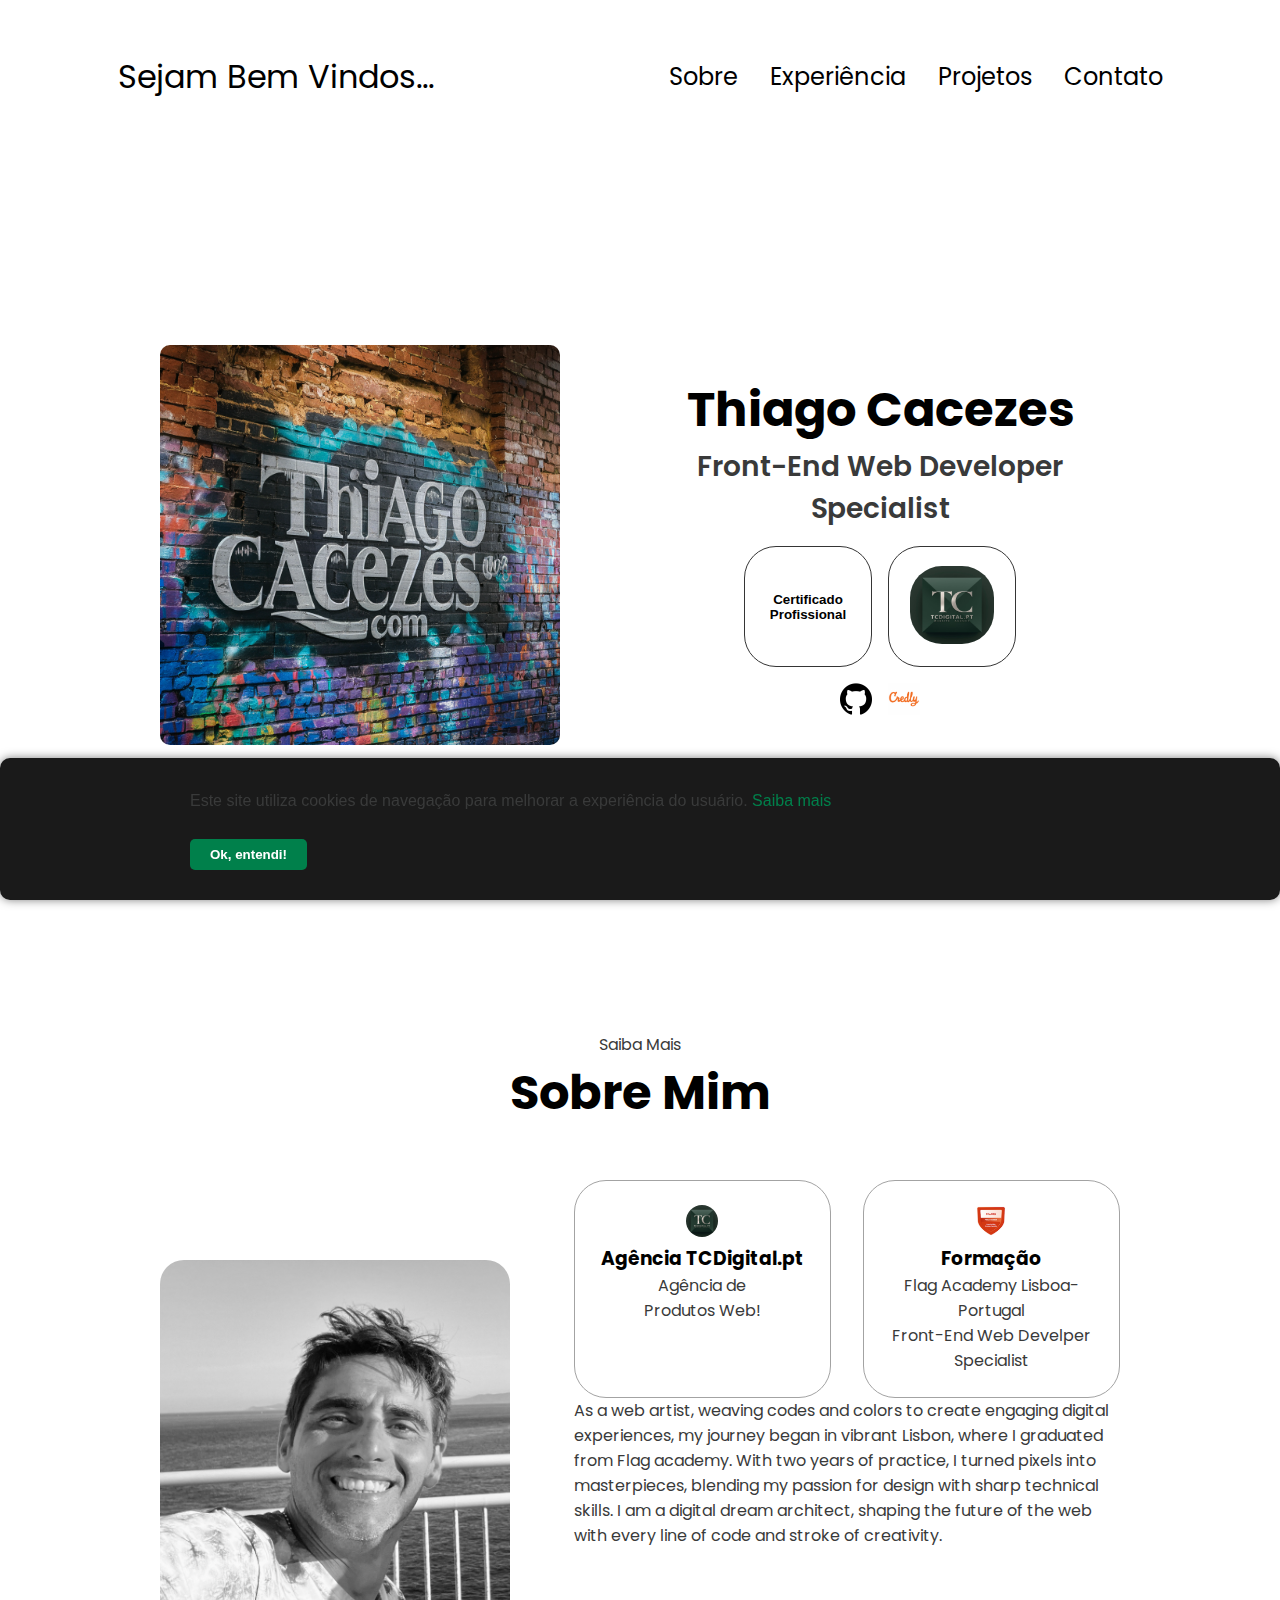
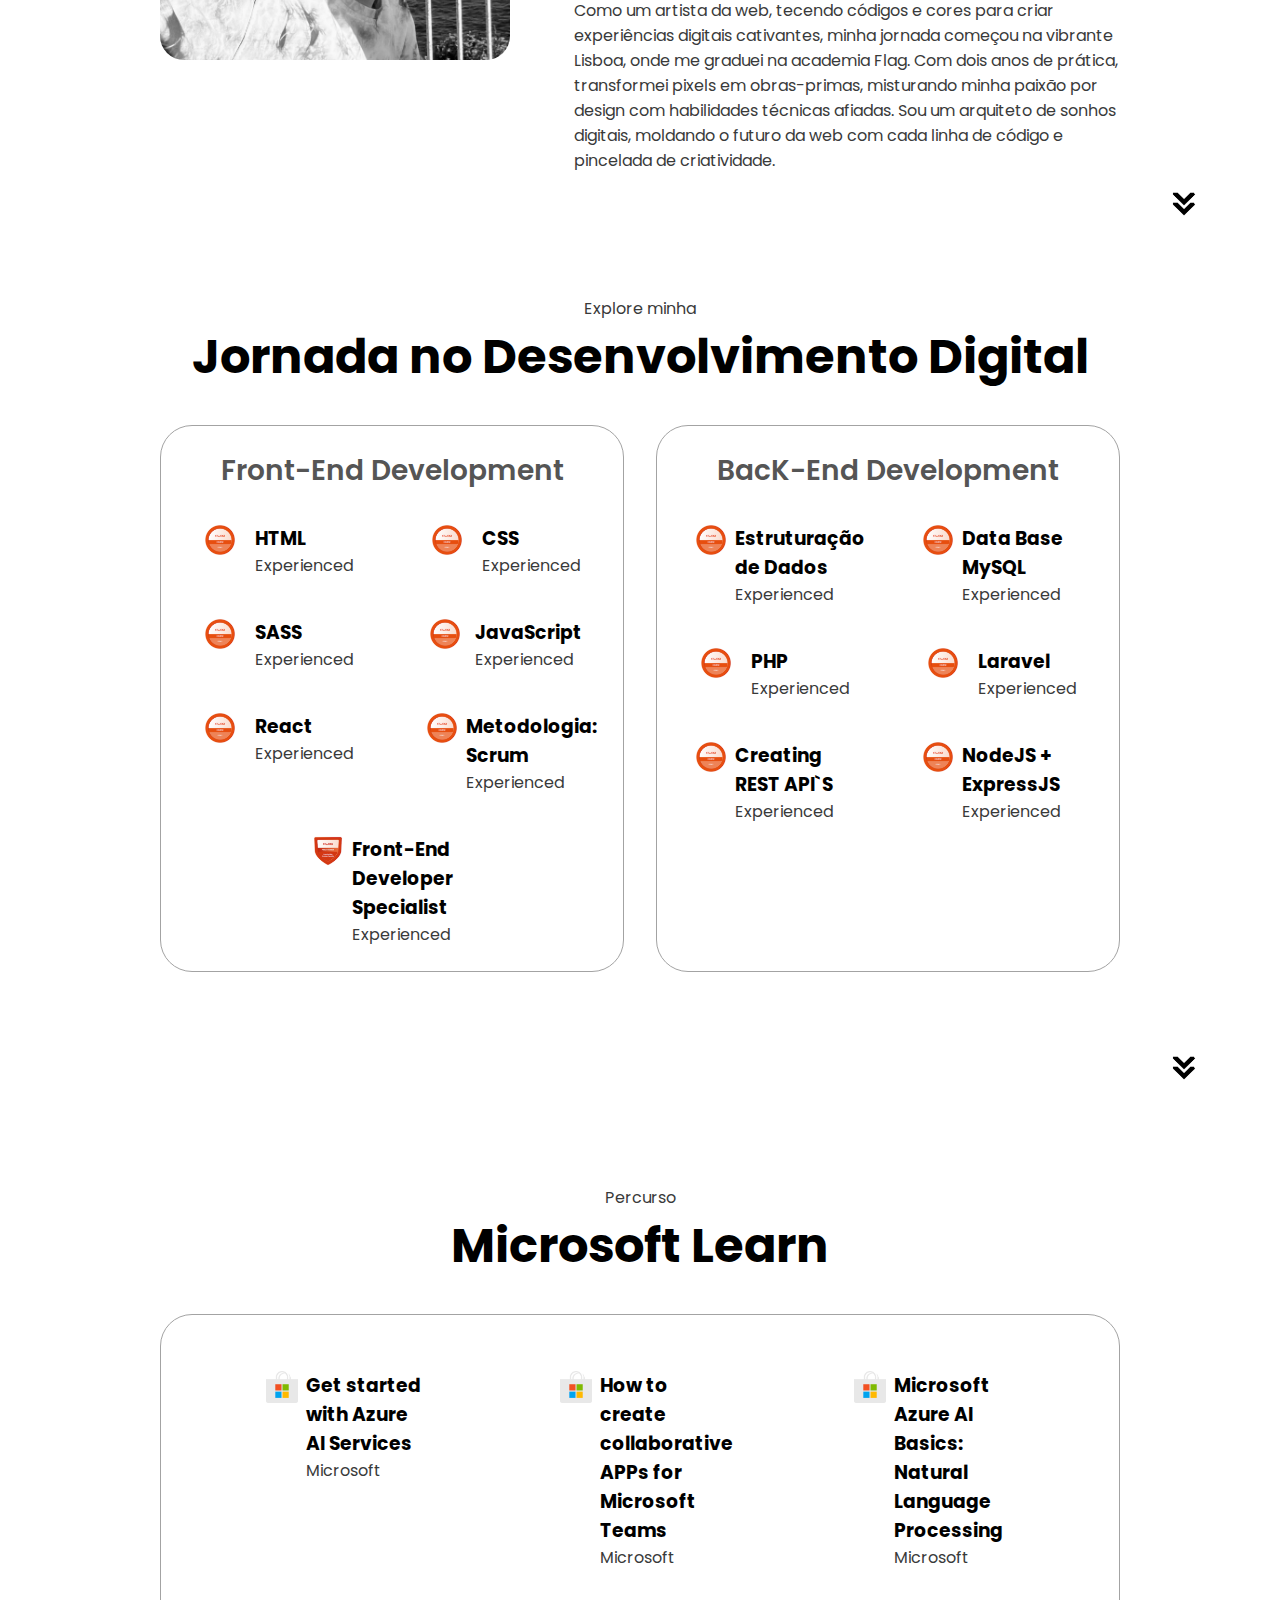
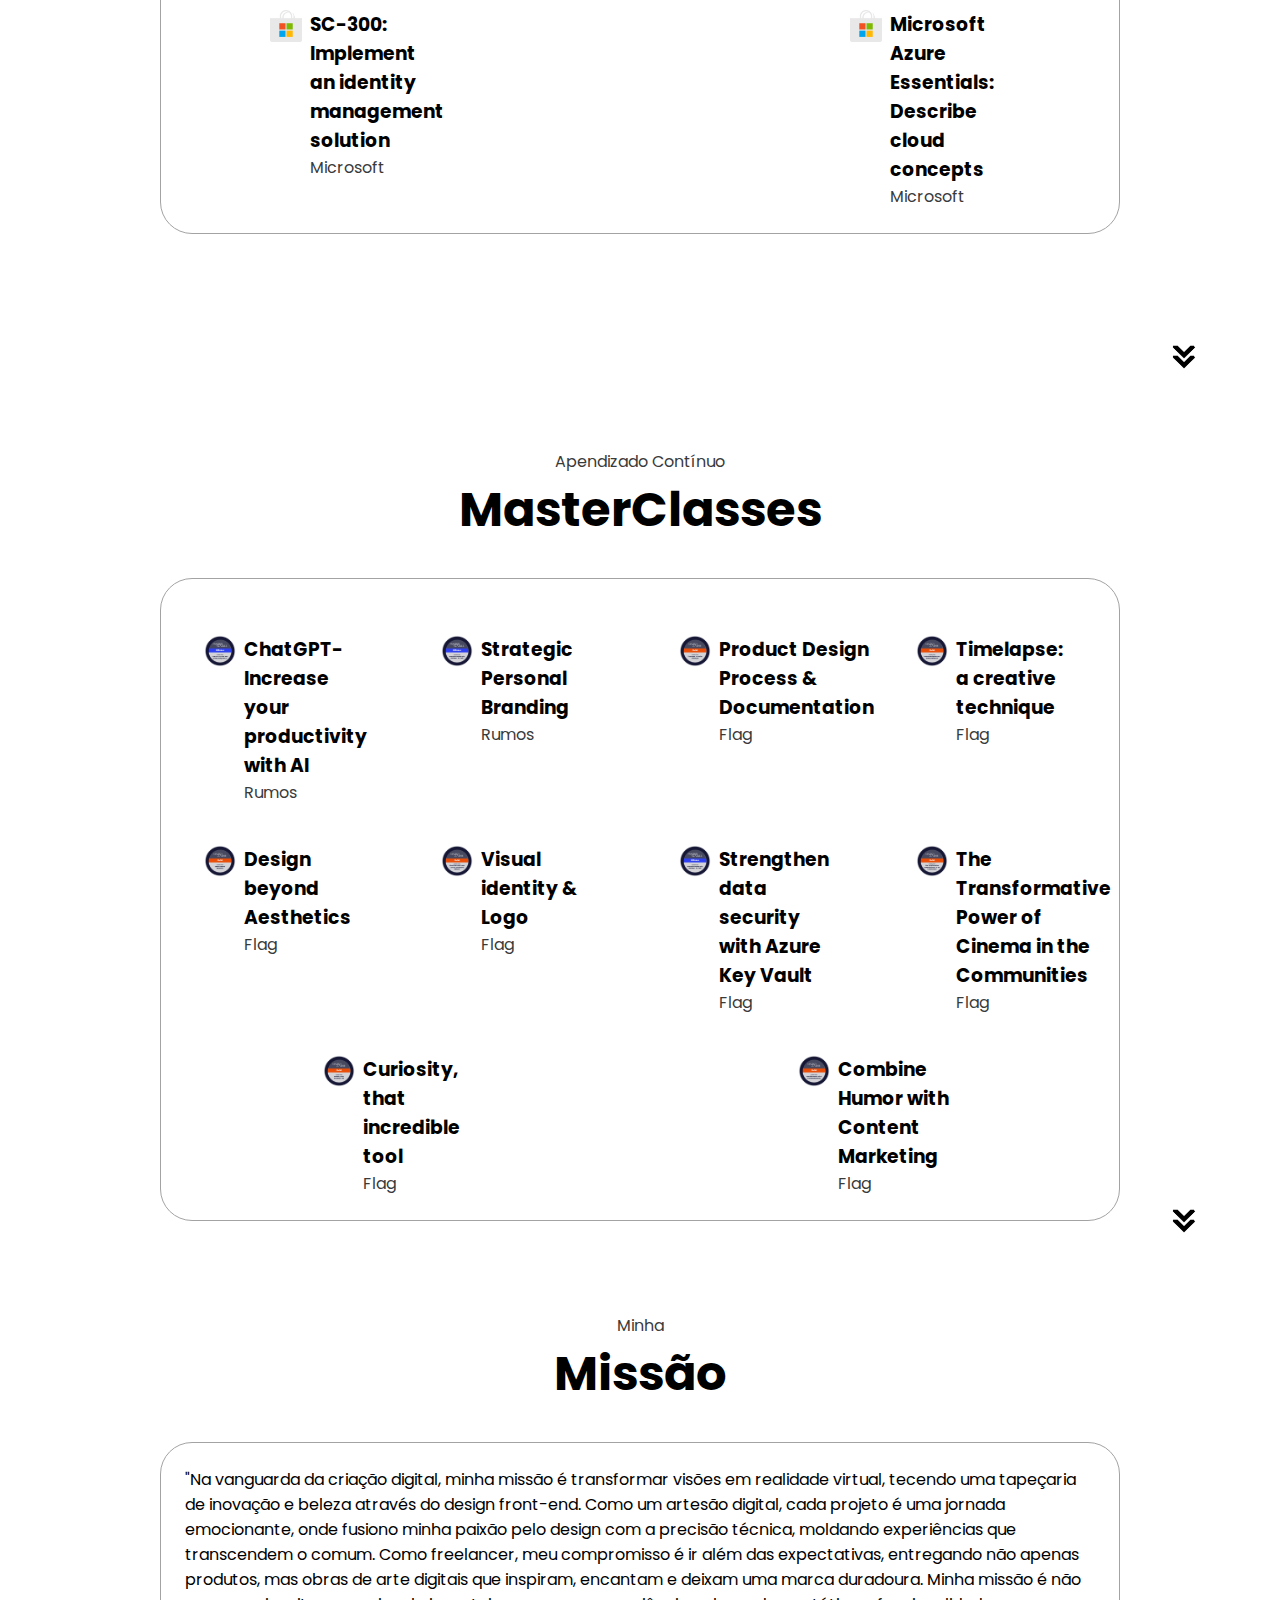
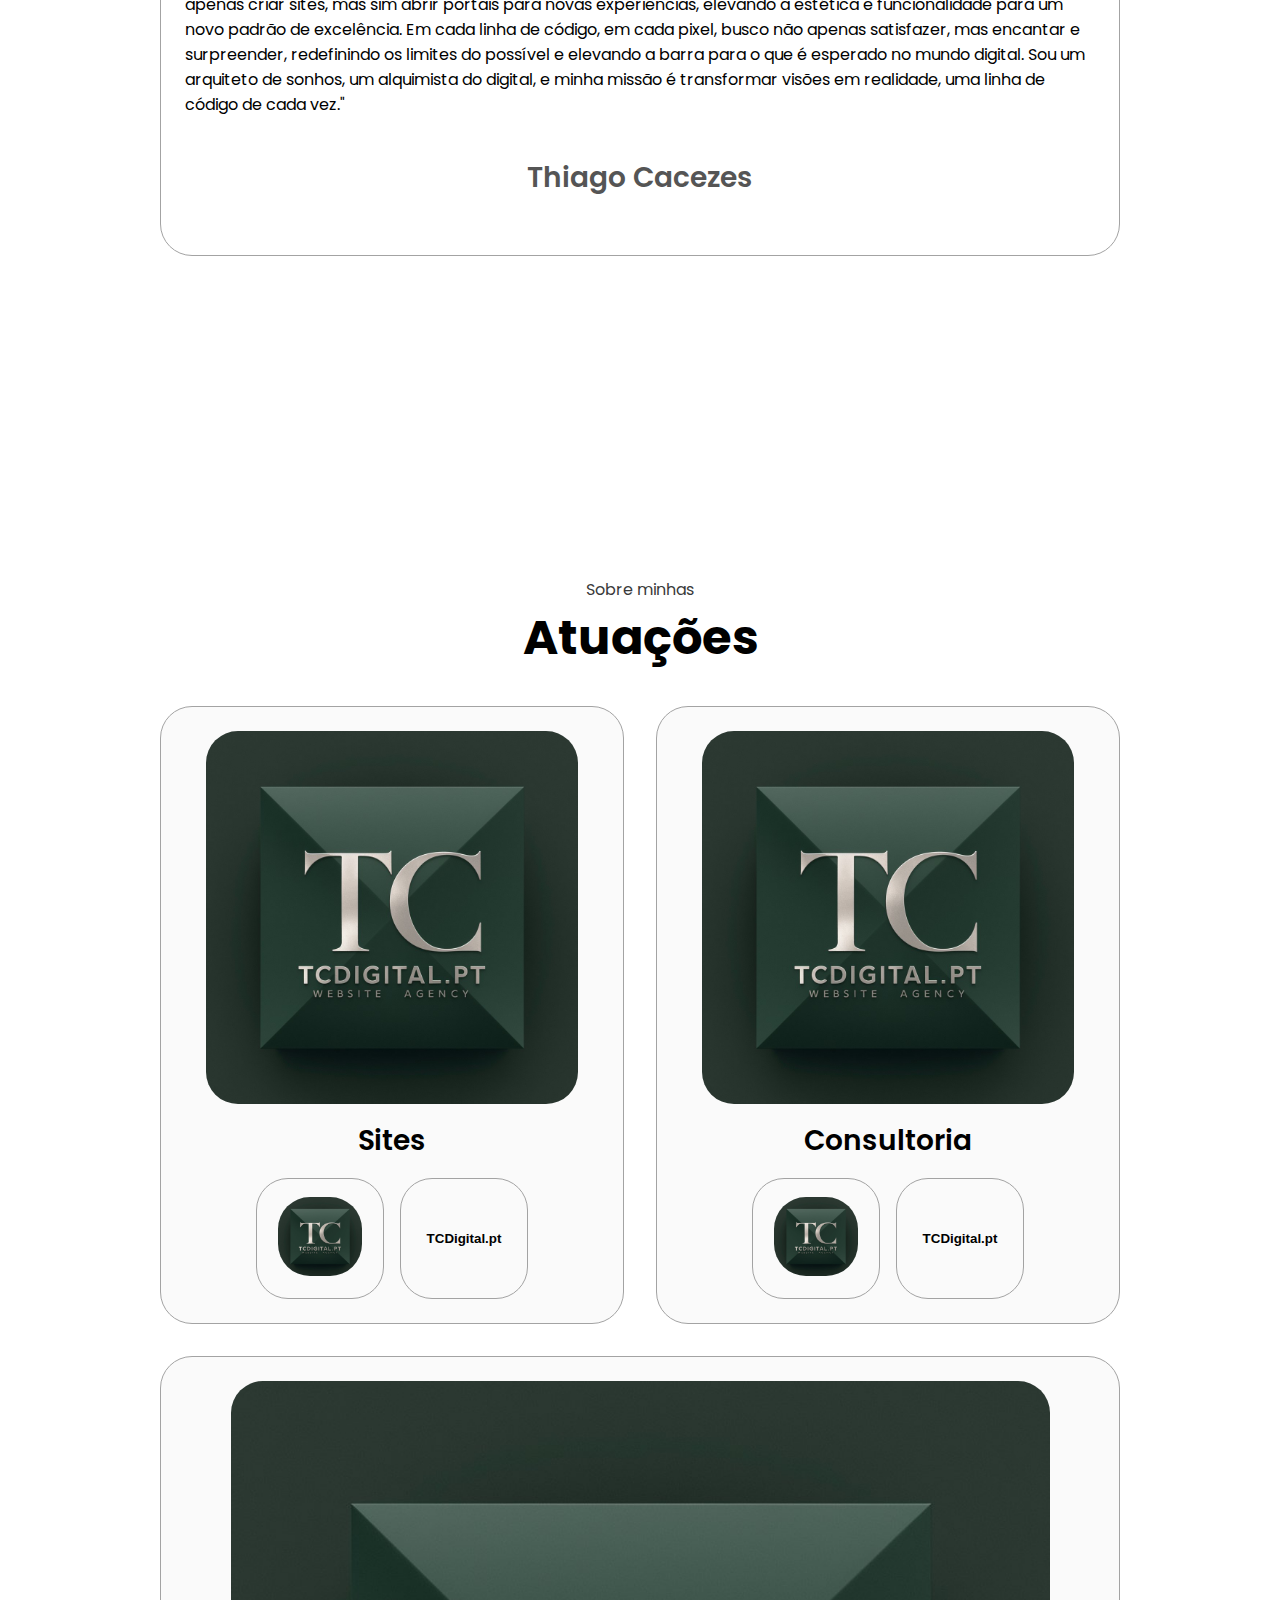
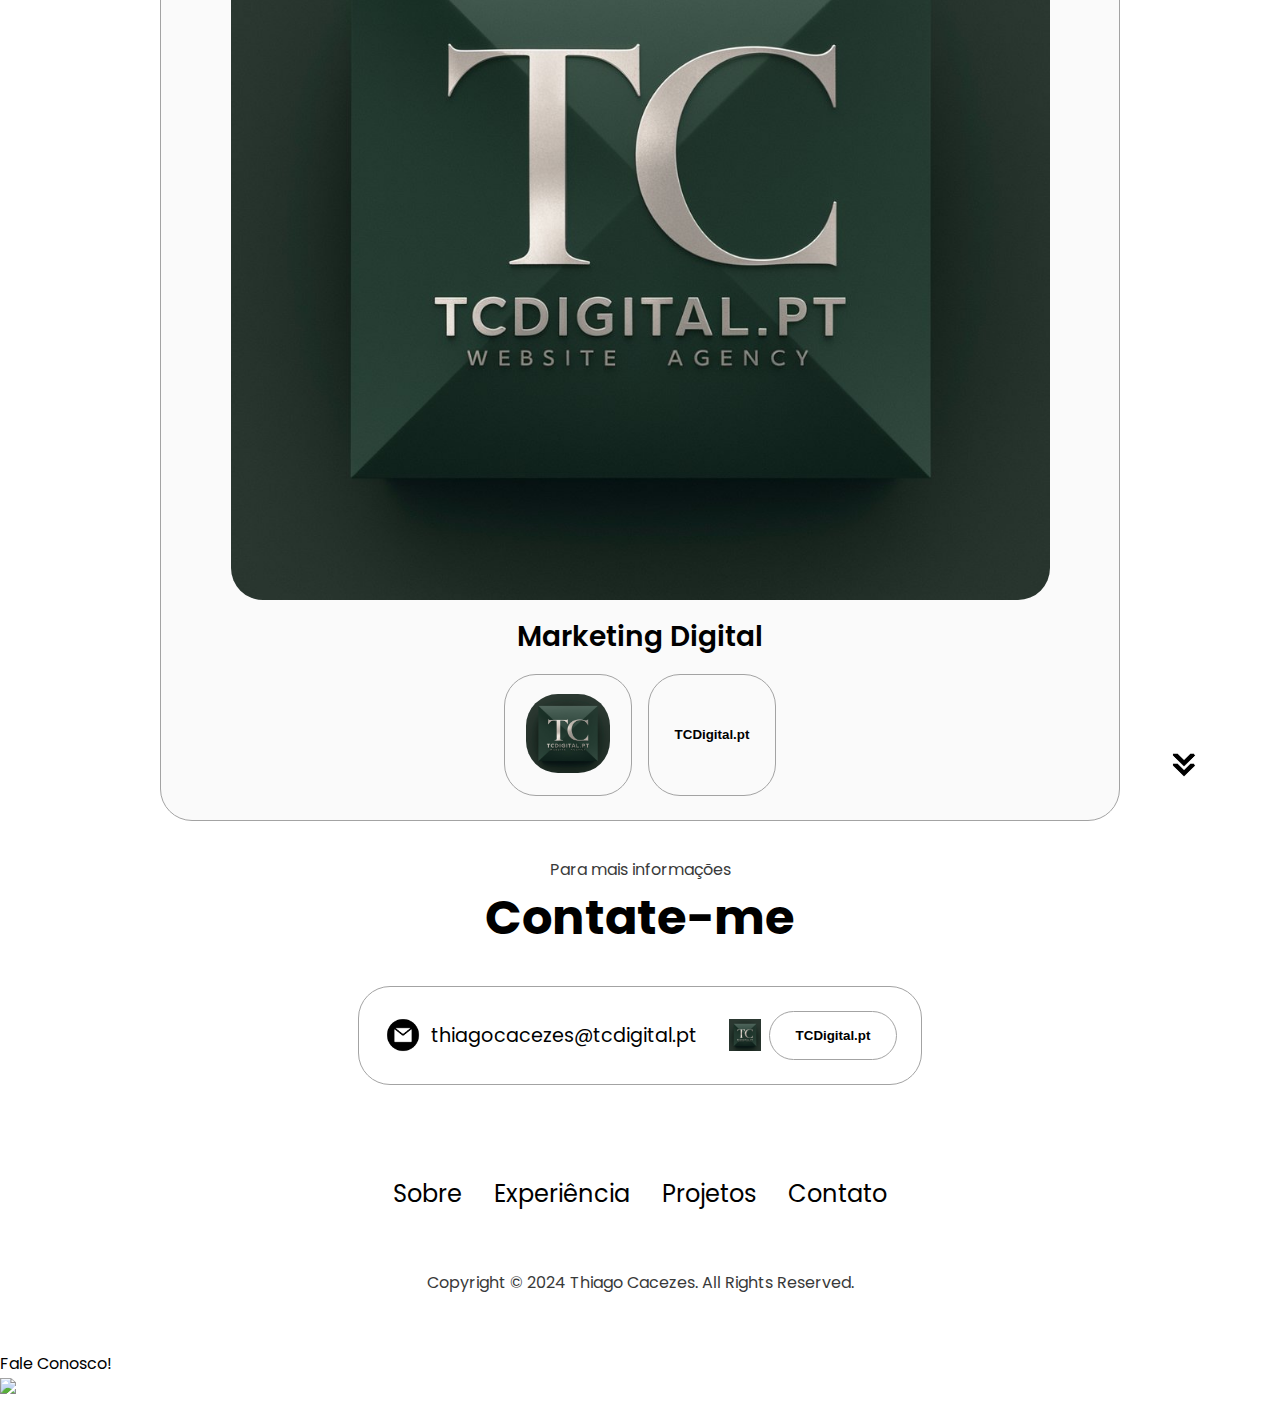
==== commit df56dcf5: "../oo/.." ====
--- a/index.html
+++ b/index.html
@@ -598,12 +598,12 @@
                             <div
                                 class="details-container color-container">
                                 <div class="article-container">
-                                    <img src="./assets/leo2.jpg"
+                                    <img src="./assets/tc35.jpg"
                                         alt="Project 2"
                                         class="project-img" />
                                 </div>
                                 <h2
-                                    class="experience-sub-title project-title">Suporte</h2>
+                                    class="experience-sub-title project-title">Consultoria</h2>
                                 <div class="btn-container">
                                     <button
                                         class="btn btn-color-2 project-btn"
@@ -615,15 +615,15 @@
                                     </button>
                                     <button
                                         class="btn btn-color-2 project-btn"
-                                        onclick="location.href='https://thiagocacezes.github.io/leo/'">
-                                        Demo
+                                        onclick="location.href='https://thiagocacezes.github.io/tcdigital/'">
+                                        TCDigital.pt
                                     </button>
                                 </div>
                             </div>
                             <div
                                 class="details-container color-container">
                                 <div class="article-container">
-                                    <img src="./assets/sandraLogo.png"
+                                    <img src="./assets/tc35.jpg"
                                         alt="Project 3"
                                         class="project-img" />
                                 </div>
@@ -641,8 +641,8 @@
                                     </button>
                                     <button
                                         class="btn btn-color-2 project-btn"
-                                        onclick="location.href='https://thiagocacezes.github.io/sandra/'">
-                                        Demo
+                                        onclick="location.href='https://thiagocacezes.github.io/tcdigital/'">
+                                        TCDigital.pt
                                     </button>
                                 </div>
                             </div>
@@ -666,14 +666,12 @@
                         </div>
                         <div class="contact-info-container">
                             <img src="./assets/tc35.jpg"
-                                alt="LinkedIn icon"
+                                alt="tcdigital icon"
                                 class="icon contact-icon" />
                             <button
                                 class="btn btn-color-2 project-btn"
-                                onclick="location.href='https://thiagocacezes.github.io/tcdigital/'">
-                                
-                                        TCDigital.pt
-                                
+                                onclick="location.href='https://tcdigital.pt/'">
+                                TCDigital.pt
                             </button>
                             <!--<p><a location.href='https://api.whatsapp.com/send?phone=+351933056037&text=Ol%C3%A1%2C%20gostaria%20de%20entrar%20em%20contato%20com%20voc%C3%AA.'>Whatsapp</a></p>-->
                         </div>
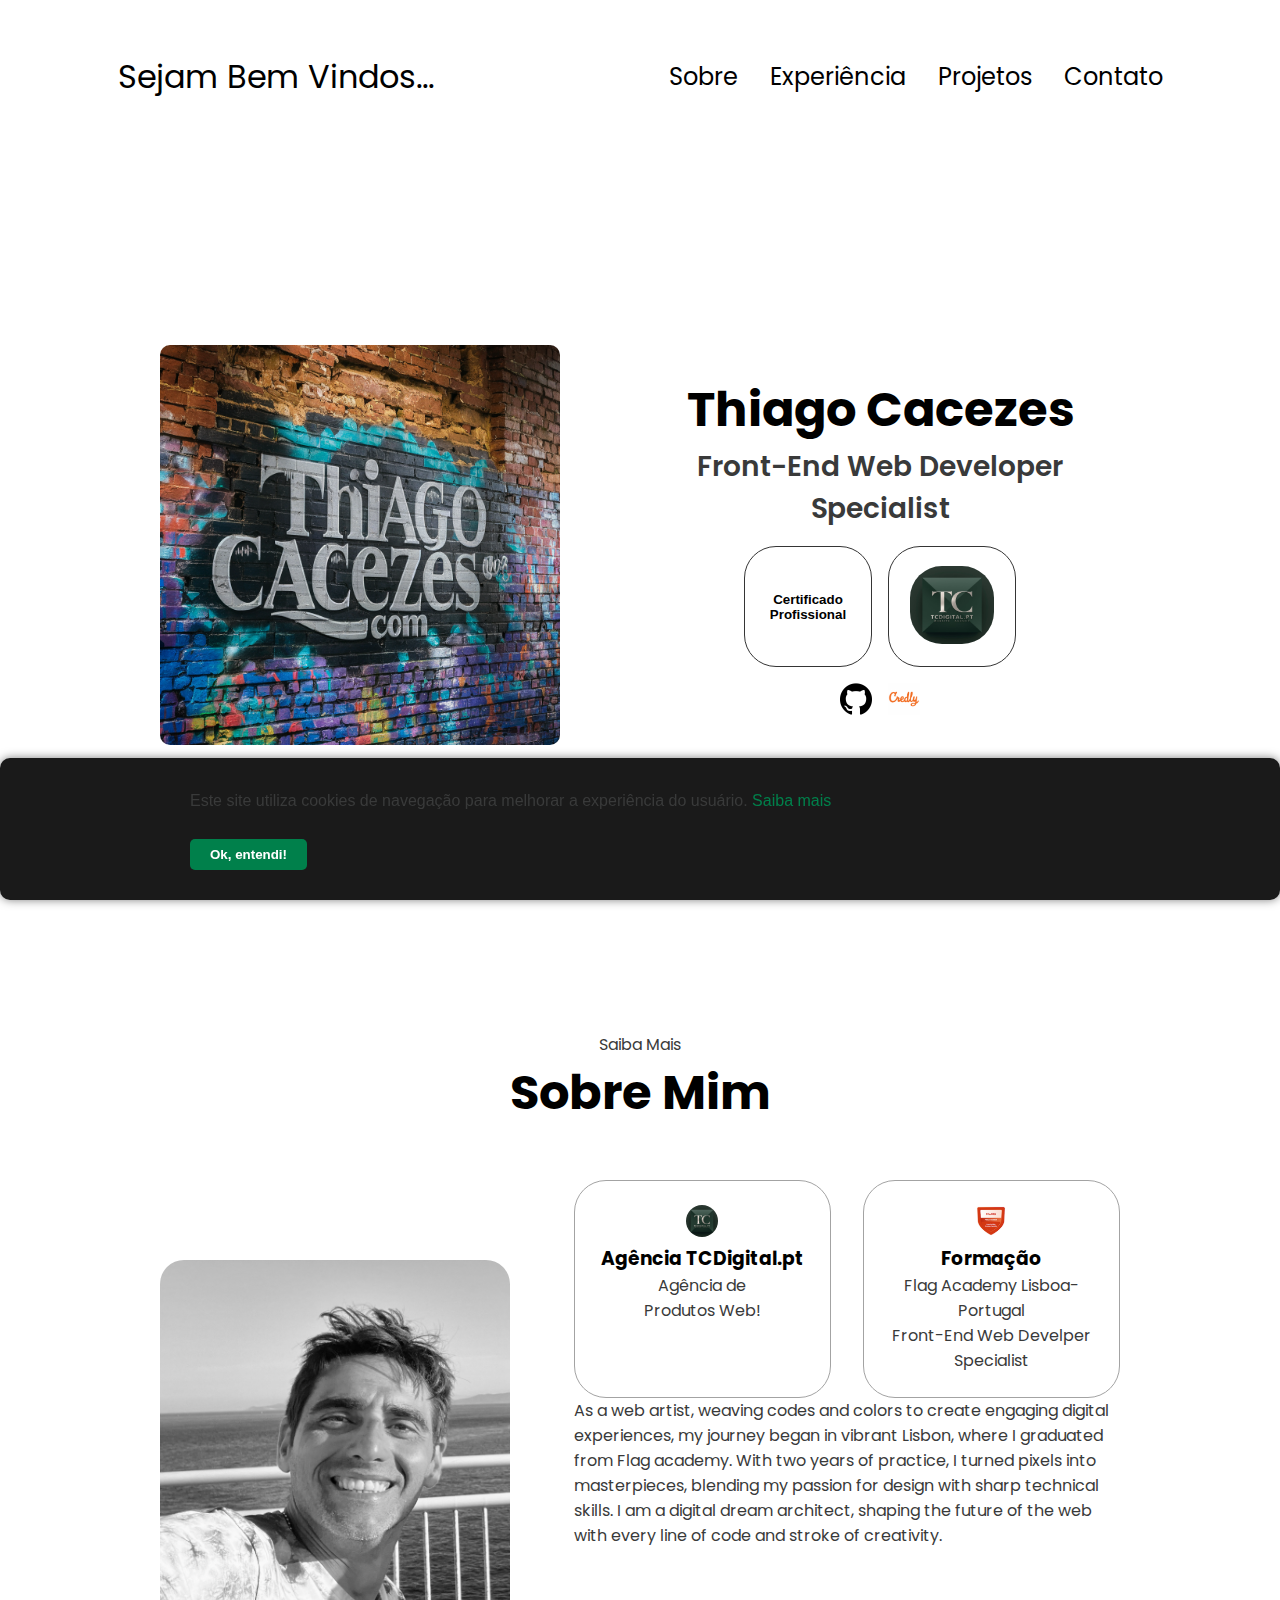
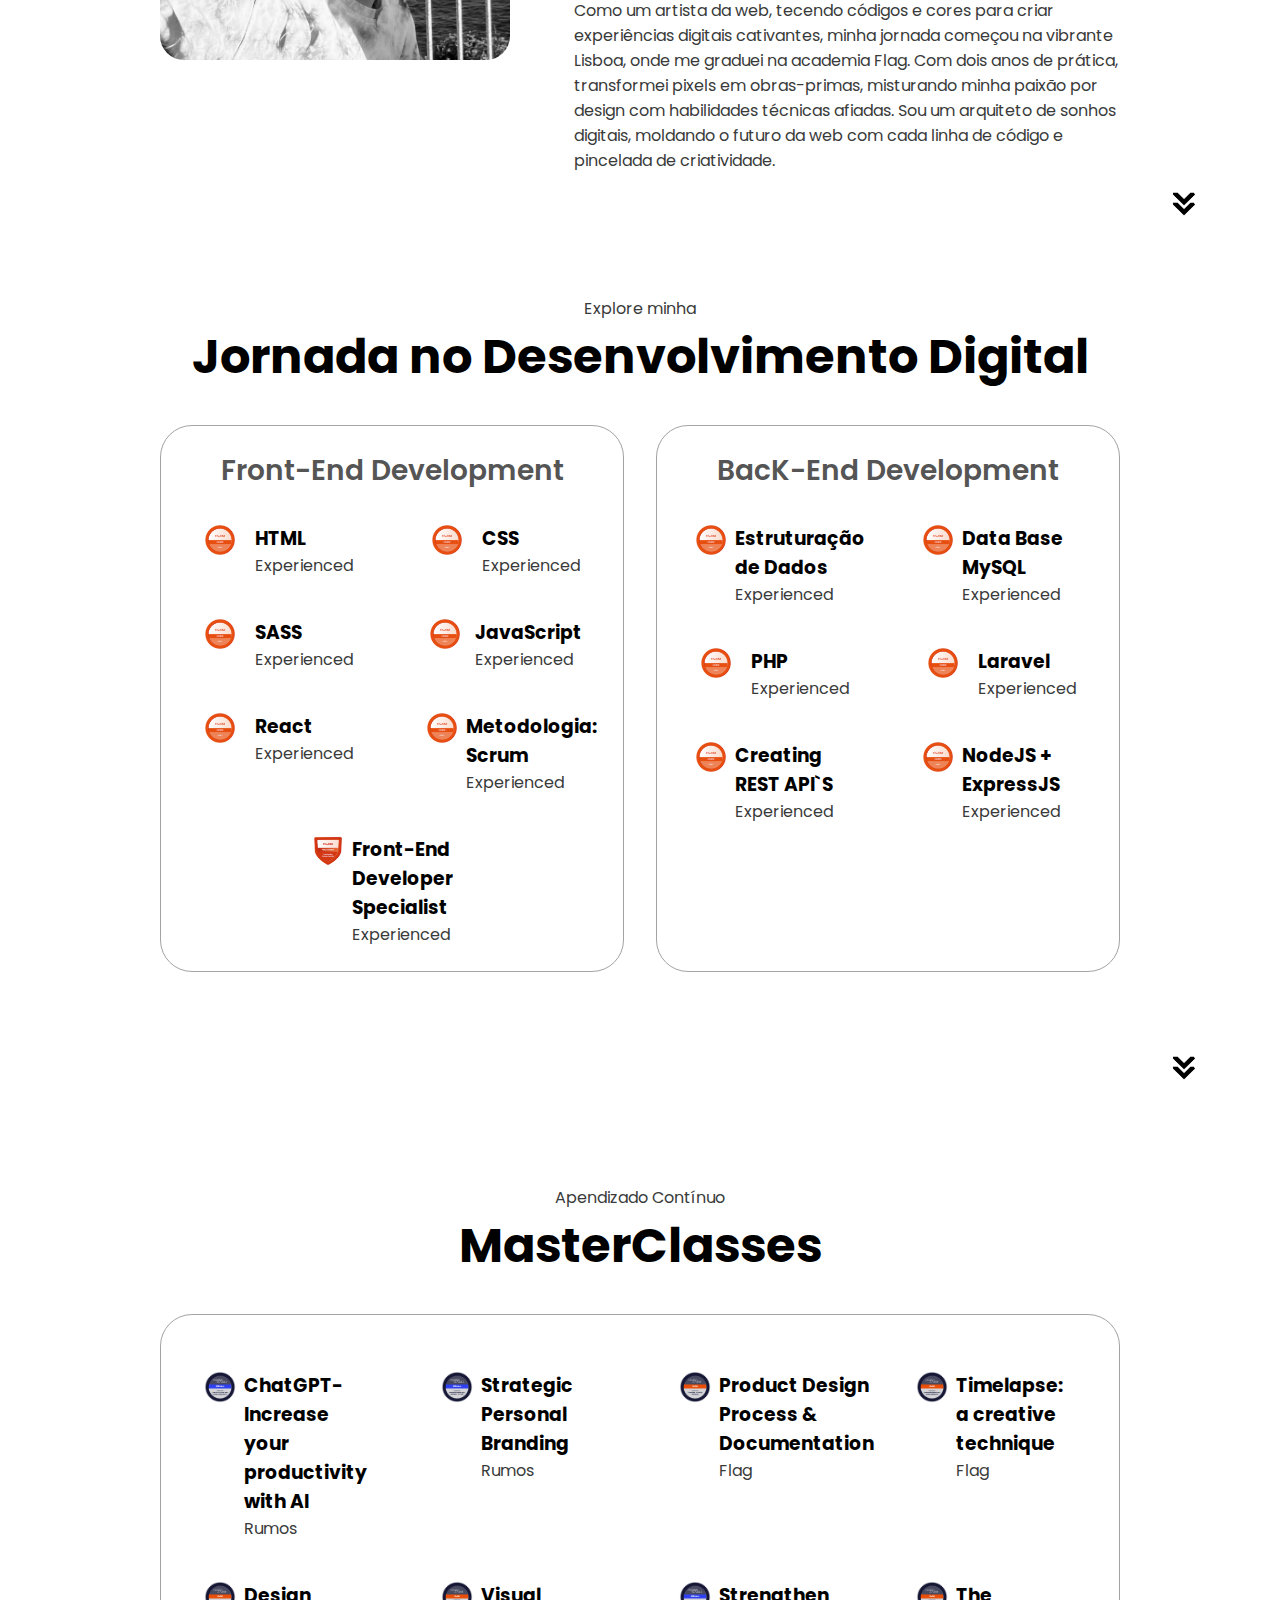
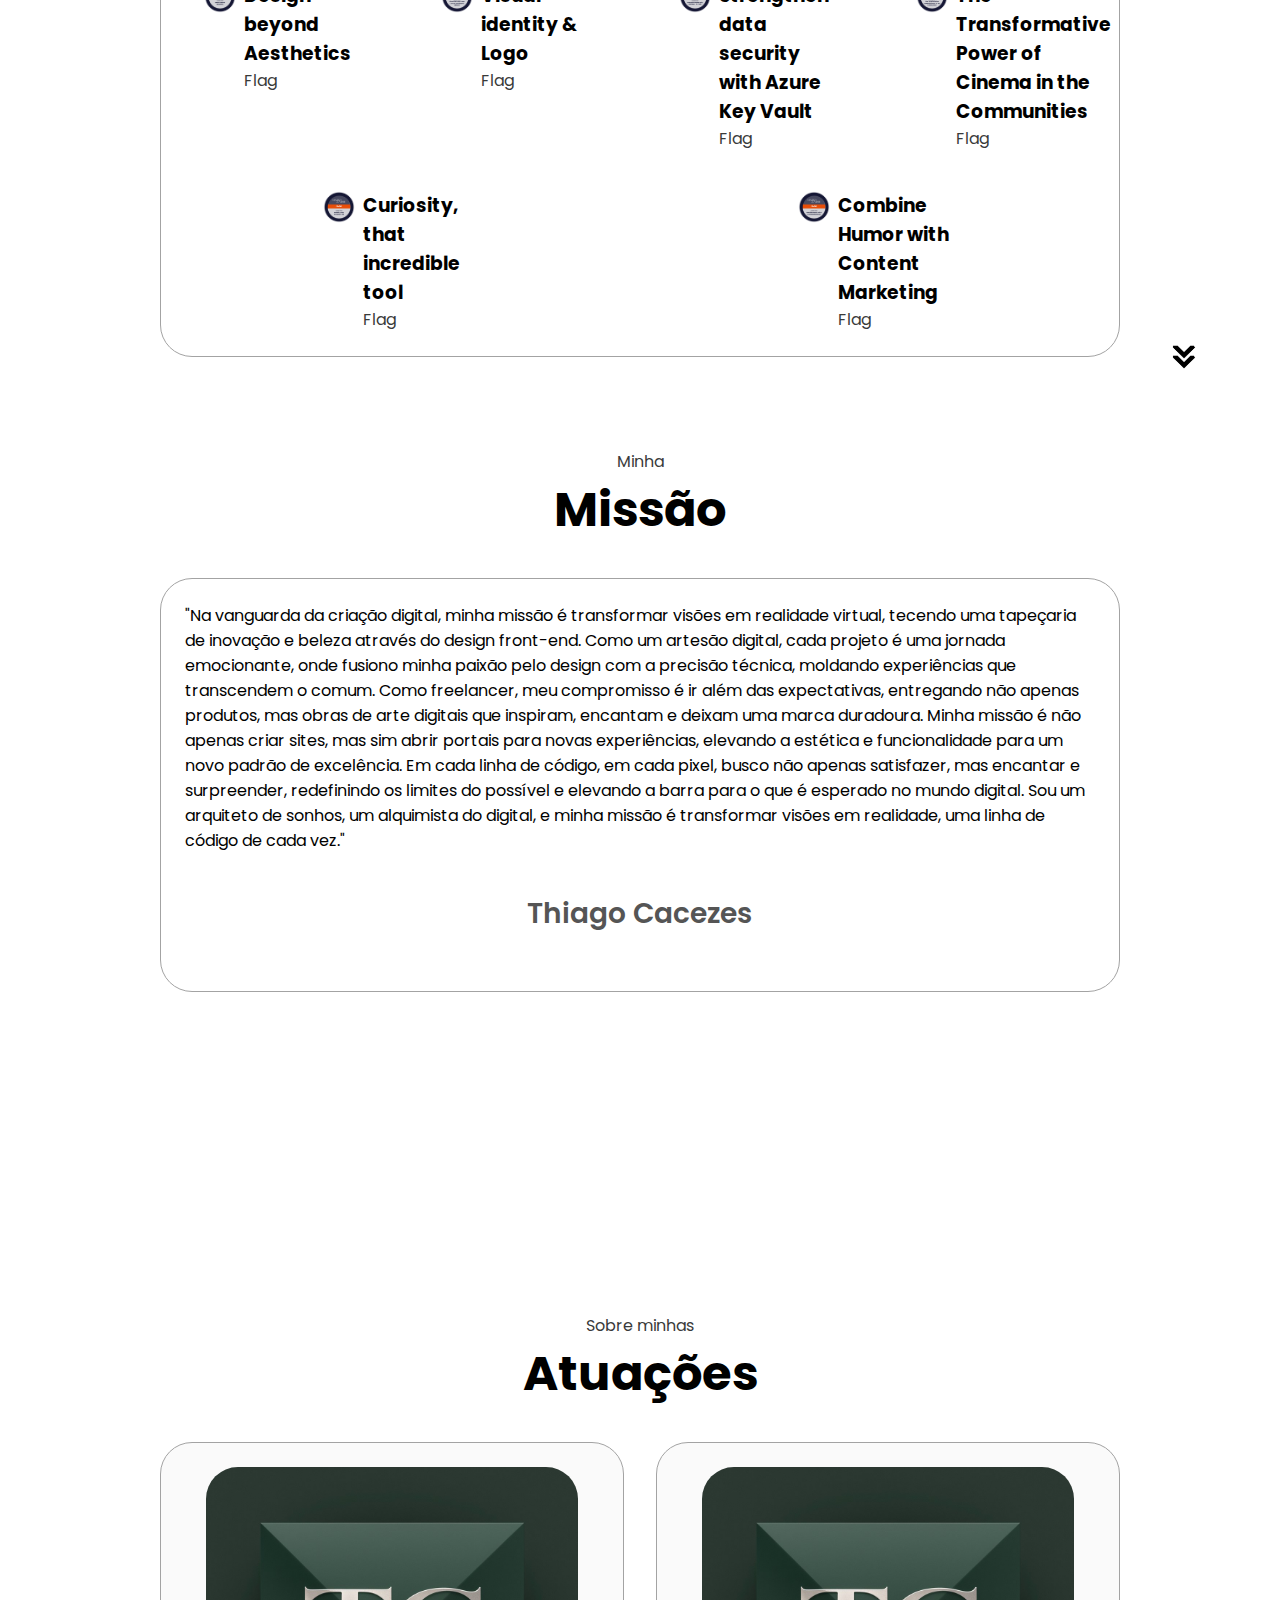
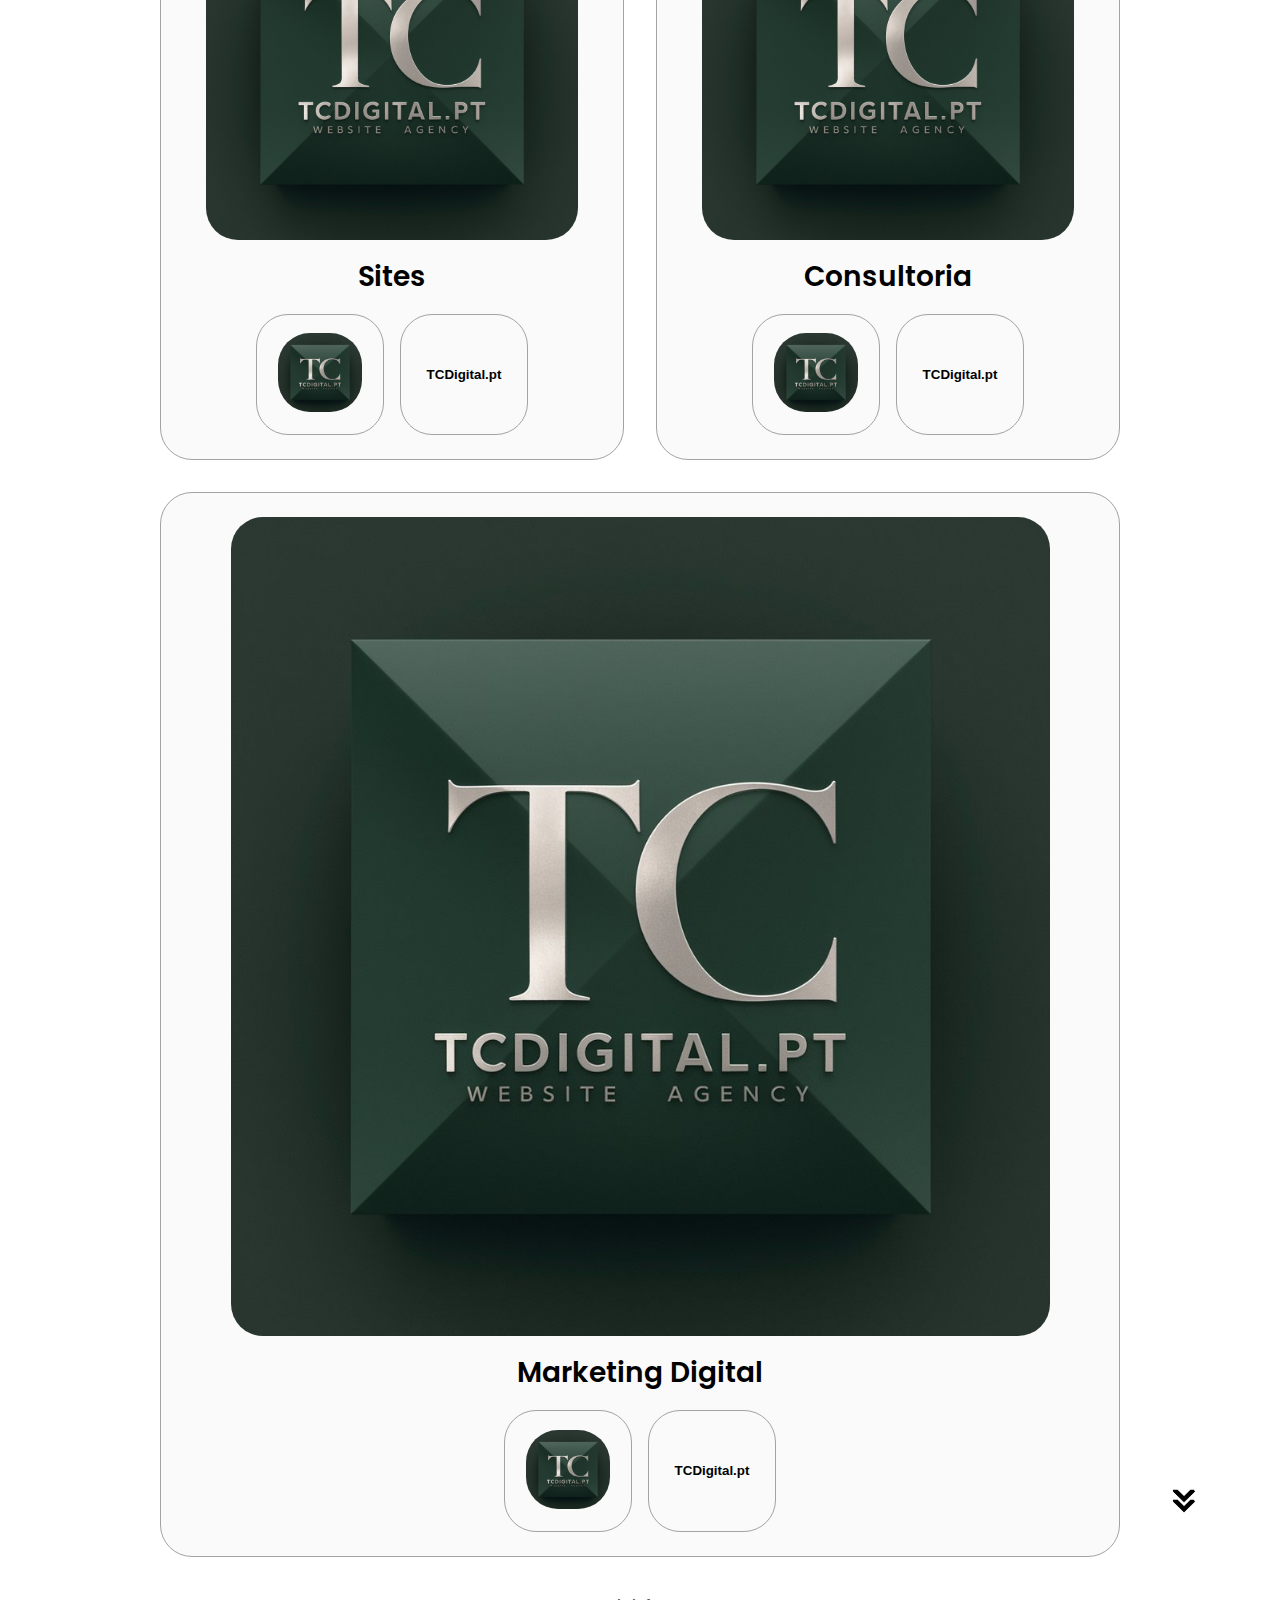
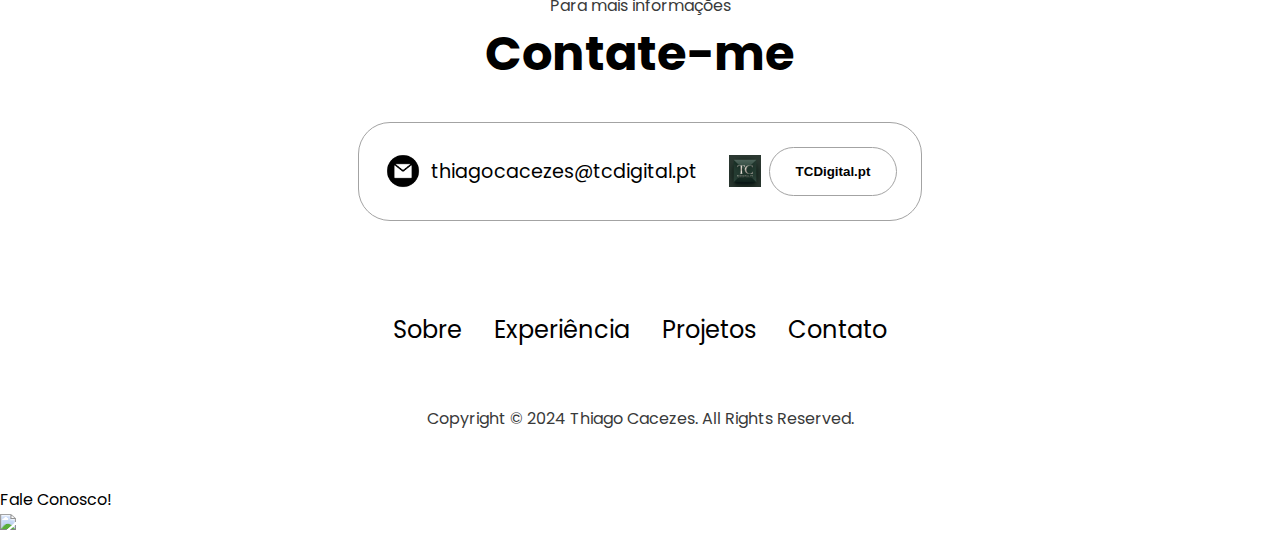
==== commit c3d4392e: "/--oo--/" ====
--- a/index.html
+++ b/index.html
@@ -307,77 +307,6 @@
                         onclick="location.href='./#missao'" />
                 </section>
                 <br>
-                <section id="experience">
-                    <p class="section__text__p1">Percurso</p>
-                    <h1 class="title">Microsoft Learn</h1>
-                    <div class="experience-details-container">
-                        <div class="about-containers">
-                            <div class="details-container">
-                                <h2 class="experience-sub-title"></h2>
-                                <div class="article-container">
-                                    <a href="https://learn.microsoft.com/pt-pt/users/thiagocacezes-1754/achievements?WT.mc_id=ilt_partner_webpage_wwl&ocid=3622332&redeem=33G2J8"><article>
-                                        <img src="./assets/microsoft.png"
-                                            alt="Experience icon"
-                                            class="icon" />
-                                        <div>
-                                            <h3>Get started with Azure AI Services</h3>
-                                            <a
-                                                href="https://learn.microsoft.com/pt-pt/users/thiagocacezes-1754/achievements?WT.mc_id=ilt_partner_webpage_wwl&ocid=3622332&redeem=33G2J8"><p>Microsoft</p></a>
-                                        </div>
-                                    </article></a>
-                                    <a href="https://learn.microsoft.com/pt-pt/users/thiagocacezes-1754/achievements?WT.mc_id=ilt_partner_webpage_wwl&ocid=3622332&redeem=33G2J8"><article>
-                                        <img src="./assets/microsoft.png"
-                                            alt="Experience icon"
-                                            class="icon"
-                                            onclick="location.href='https://learn.microsoft.com/pt-pt/users/thiagocacezes-1754/achievements?WT.mc_id=ilt_partner_webpage_wwl&ocid=3622332&redeem=33G2J8'" />
-                                        <div>
-                                            <h3>How to create collaborative APPs
-                                                for Microsoft Teams</h3>
-                                            <a
-                                                href="https://learn.microsoft.com/pt-pt/users/thiagocacezes-1754/achievements?WT.mc_id=ilt_partner_webpage_wwl&ocid=3622332&redeem=33G2J8"><p>Microsoft</p></a>
-                                        </div>
-                                    </article></a>
-                                    <a href="https://learn.microsoft.com/pt-pt/users/thiagocacezes-1754/achievements?WT.mc_id=ilt_partner_webpage_wwl&ocid=3622332&redeem=33G2J8"><article>
-                                        <img src="./assets/microsoft.png"
-                                            alt="Experience icon"
-                                            class="icon"
-                                            onclick="location.href='https://learn.microsoft.com/pt-pt/users/thiagocacezes-1754/achievements?WT.mc_id=ilt_partner_webpage_wwl&ocid=3622332&redeem=33G2J8'" />
-                                        <div>
-                                            <h3>Microsoft Azure AI Basics: Natural Language Processing</h3>
-                                            <a
-                                                href="https://learn.microsoft.com/pt-pt/users/thiagocacezes-1754/achievements?WT.mc_id=ilt_partner_webpage_wwl&ocid=3622332&redeem=33G2J8"><p>Microsoft</p></a>
-                                        </div>
-                                    </article></a>
-                                    <a href="https://learn.microsoft.com/pt-pt/users/thiagocacezes-1754/achievements?WT.mc_id=ilt_partner_webpage_wwl&ocid=3622332&redeem=33G2J8"><article>
-                                        <img src="./assets/microsoft.png"
-                                            alt="Experience icon"
-                                            class="icon"
-                                            onclick="location.href='https://learn.microsoft.com/pt-pt/users/thiagocacezes-1754/achievements?WT.mc_id=ilt_partner_webpage_wwl&ocid=3622332&redeem=33G2J8'" />
-                                        <div>
-                                            <h3>SC-300: Implement an identity management solution</h3>
-                                            <a
-                                                href="https://learn.microsoft.com/pt-pt/users/thiagocacezes-1754/achievements?WT.mc_id=ilt_partner_webpage_wwl&ocid=3622332&redeem=33G2J8"><p>Microsoft</p></a>
-                                        </div>
-                                    </article></a>
-                                    <a href="https://learn.microsoft.com/pt-pt/users/thiagocacezes-1754/achievements?WT.mc_id=ilt_partner_webpage_wwl&ocid=3622332&redeem=33G2J8"><article>
-                                        <img src="./assets/microsoft.png"
-                                            alt="Experience icon"
-                                            class="icon"
-                                            onclick="location.href='https://learn.microsoft.com/pt-pt/users/thiagocacezes-1754/achievements?WT.mc_id=ilt_partner_webpage_wwl&ocid=3622332&redeem=33G2J8'" />
-                                        <div>
-                                            <h3>Microsoft Azure Essentials: Describe cloud concepts</h3>
-                                            <a
-                                                href="https://learn.microsoft.com/pt-pt/users/thiagocacezes-1754/achievements?WT.mc_id=ilt_partner_webpage_wwl&ocid=3622332&redeem=33G2J8"><p>Microsoft</p></a>
-                                        </div>
-                                    </article></a>
-                                </div>
-                            </div>
-                        </div>
-                    </div>
-                    <img src="./assets/arrow.png" alt="Arrow icon"
-                        class="icon arrow"
-                        onclick="location.href='./#projects'" />
-                </section>
                 <section id="experience">
                     <p class="section__text__p1">Apendizado Contínuo</p>
                     <h1 class="title">MasterClasses</h1>
@@ -723,4 +652,4 @@
 
         </body>
 
-    </html>+</html>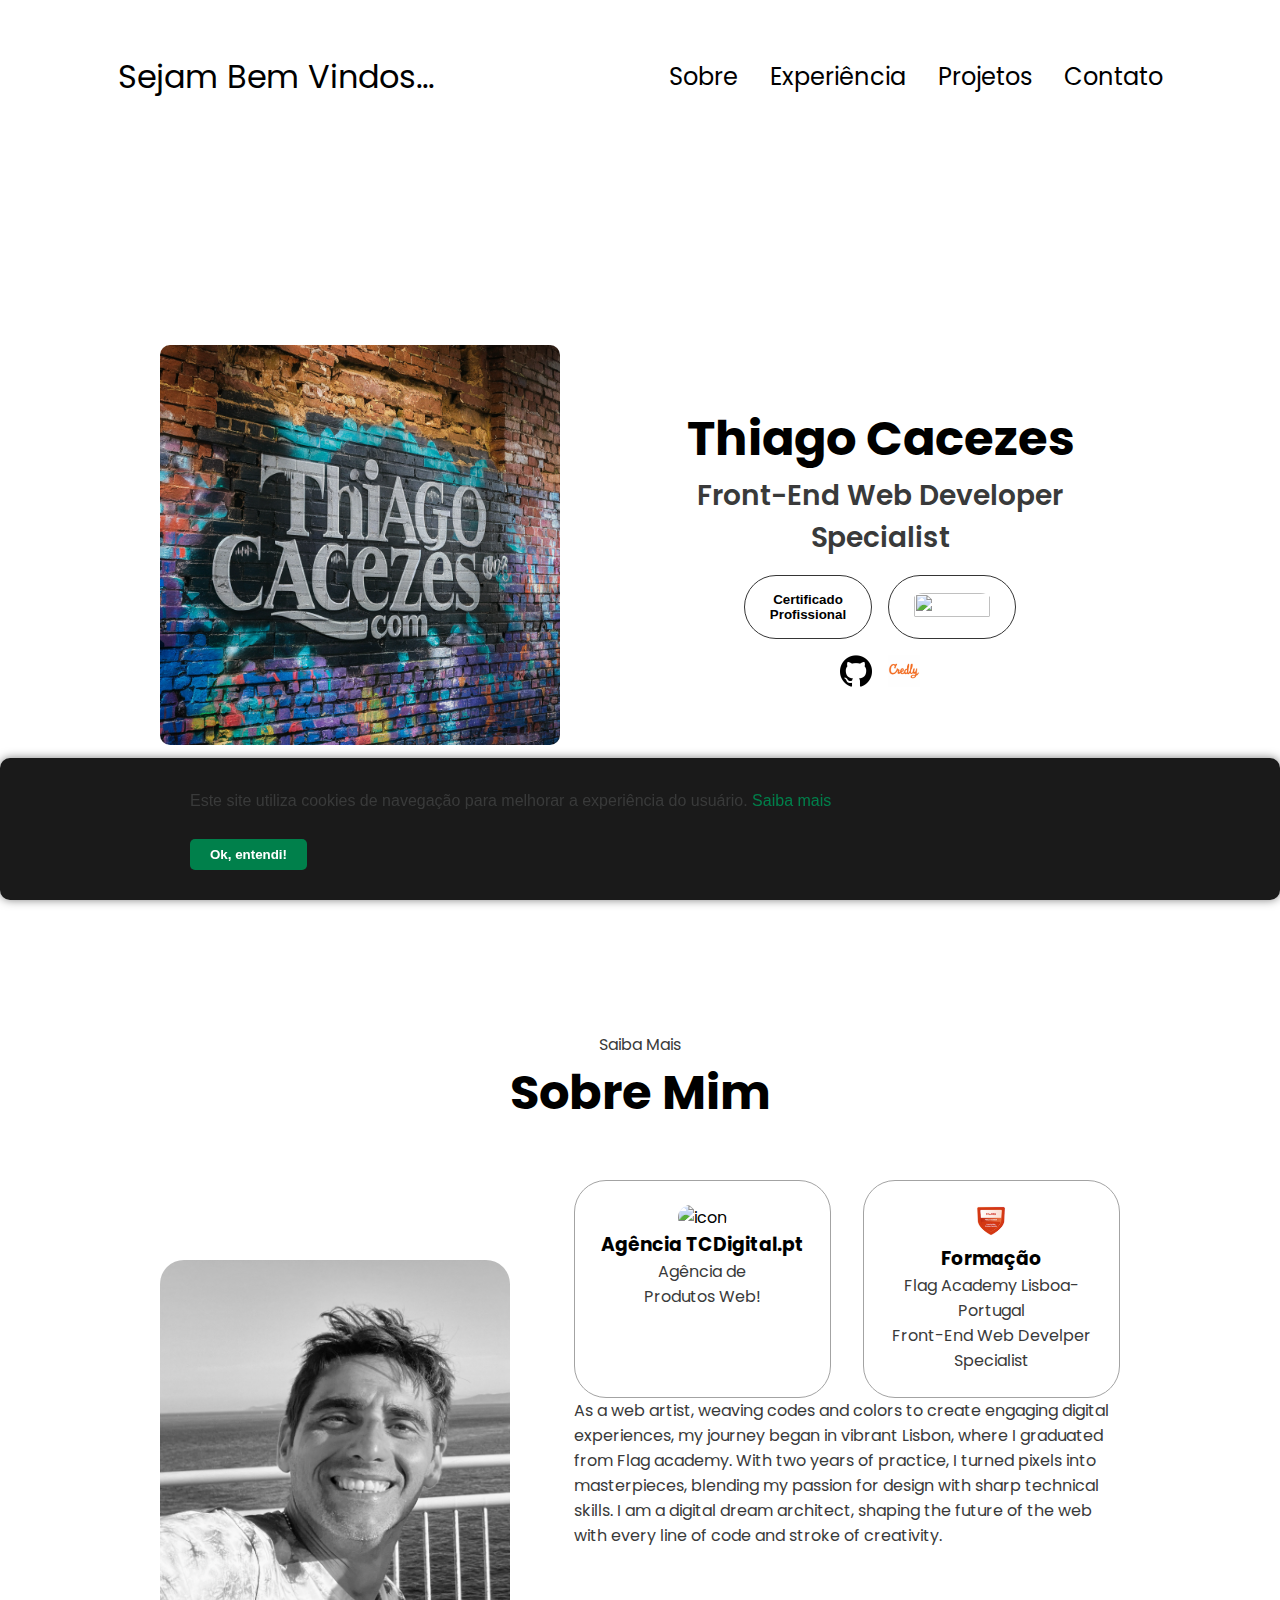
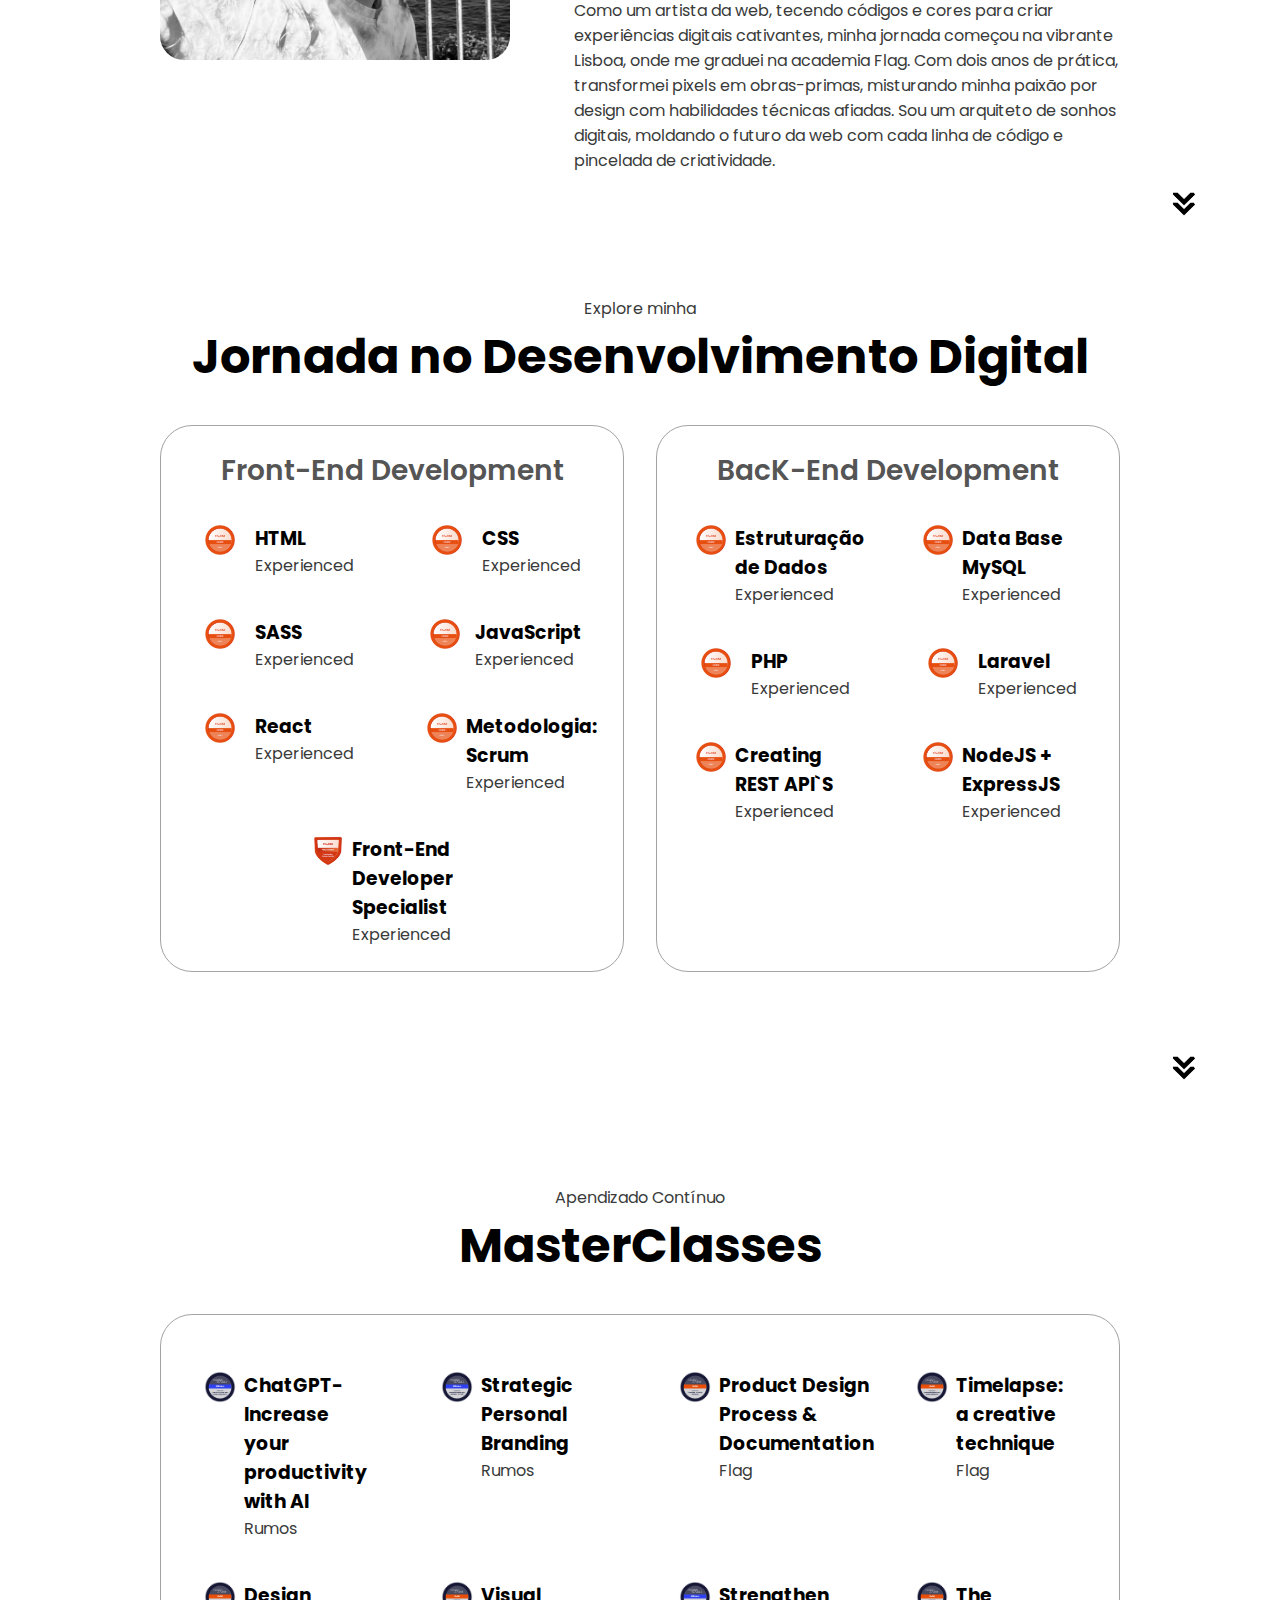
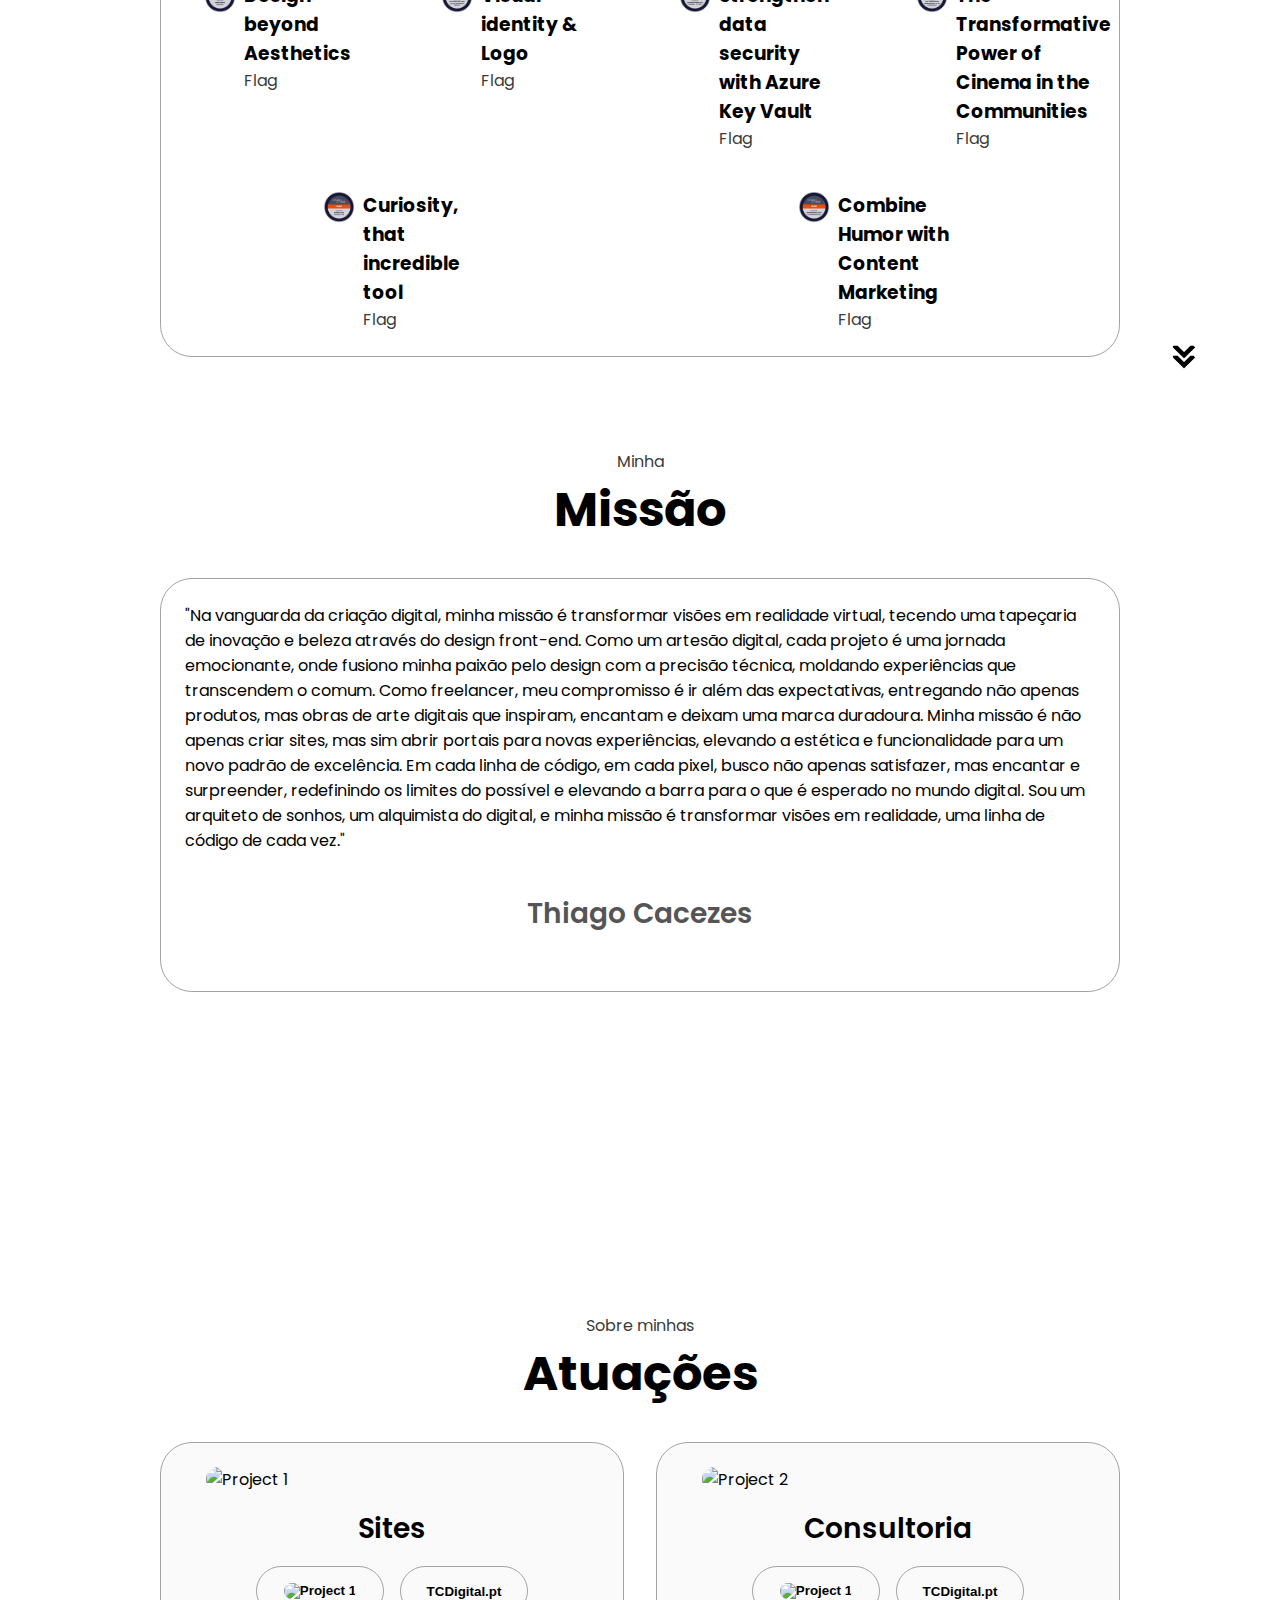
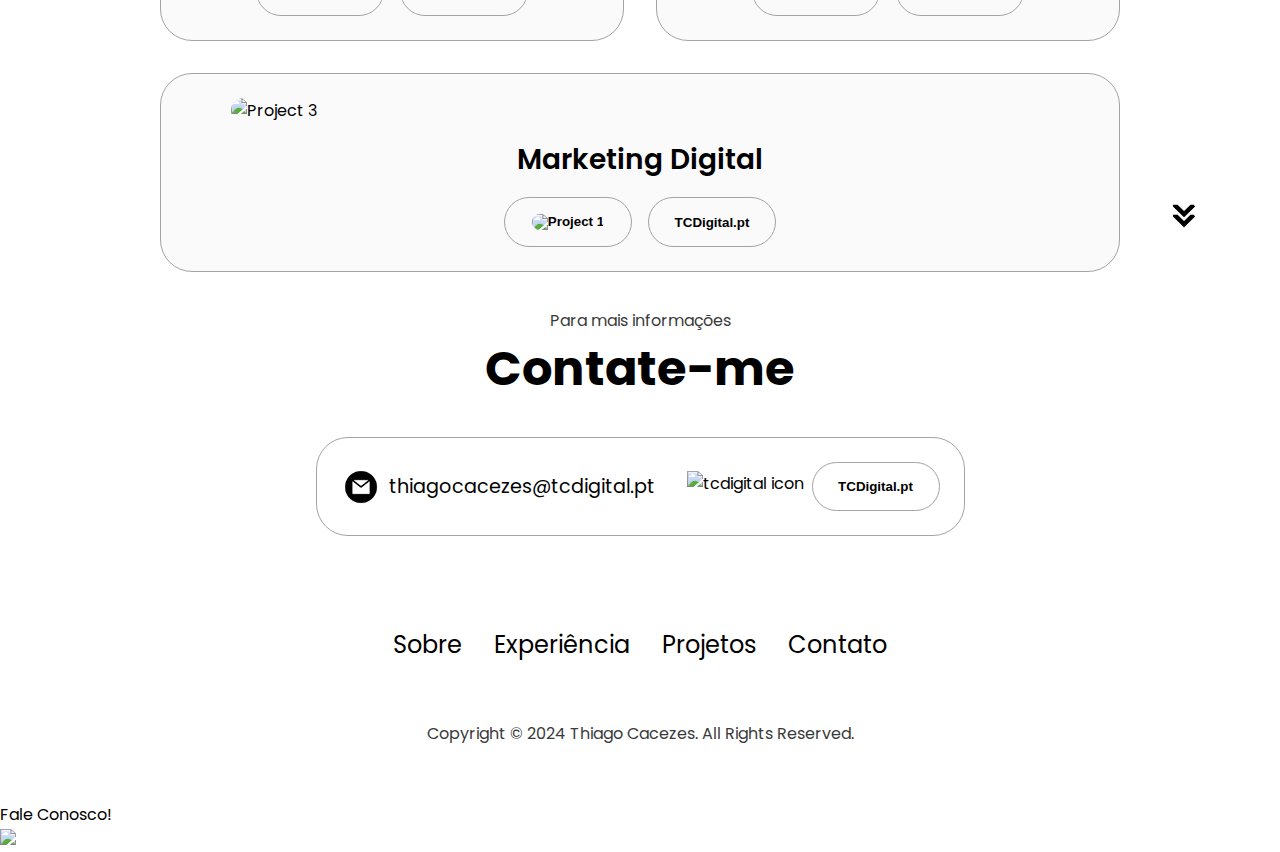
==== commit b0f5140d: "/--oo--/" ====
--- a/index.html
+++ b/index.html
@@ -70,7 +70,7 @@
                         </button>
                         <button class="btn btn-color-2"
                             onclick="location.href='https://thiagocacezes.github.io/tcdigital/'">
-                            <img src="./assets/tc35.jpg" alt class="project-img">
+                            <img src="./assets/t2.png" alt class="project-img">
                         </button>
                     </div>
                     <div id="socials-container">
@@ -97,7 +97,7 @@
                     <div class="about-details-container">
                         <div class="about-containers">
                             <div class="details-container">
-                                <img src="./assets/tc35.jpg"
+                                <img src="./assets/t2.png"
                                     alt=" icon"
                                     class="icon about-pic"
                                     onclick="location.href='https://thiagocacezes.github.io/tcdigital/'" />
@@ -501,7 +501,7 @@
                                 class="details-container color-container">
                                 <div class="article-container">
                                     <img
-                                        src="./assets/tc35.jpg"
+                                        src="./assets/t2.png"
                                         alt="Project 1"
                                         class="project-img" />
                                 </div>
@@ -512,7 +512,7 @@
                                         class="btn btn-color-2 project-btn"
                                         onclick="location.href='https://thiagocacezes.github.io/tcdigital/'">
                                         <img
-                                            src="./assets/tc35.jpg"
+                                            src="./assets/t2.png"
                                             alt="Project 1"
                                             class="project-img" />
 
@@ -527,7 +527,7 @@
                             <div
                                 class="details-container color-container">
                                 <div class="article-container">
-                                    <img src="./assets/tc35.jpg"
+                                    <img src="./assets/t2.png"
                                         alt="Project 2"
                                         class="project-img" />
                                 </div>
@@ -538,7 +538,7 @@
                                         class="btn btn-color-2 project-btn"
                                         onclick="location.href='https://thiagocacezes.github.io/tcdigital/'">
                                         <img
-                                            src="./assets/tc35.jpg"
+                                            src="./assets/t2.png"
                                             alt="Project 1"
                                             class="project-img" />
                                     </button>
@@ -552,7 +552,7 @@
                             <div
                                 class="details-container color-container">
                                 <div class="article-container">
-                                    <img src="./assets/tc35.jpg"
+                                    <img src="./assets/t2.png"
                                         alt="Project 3"
                                         class="project-img" />
                                 </div>
@@ -564,7 +564,7 @@
                                         class="btn btn-color-2 project-btn"
                                         onclick="location.href='https://thiagocacezes.github.io/tcdigital/'">
                                         <img
-                                            src="./assets/tc35.jpg"
+                                            src="./assets/t2.png"
                                             alt="Project 1"
                                             class="project-img" />
                                     </button>
@@ -594,7 +594,7 @@
                                     href="mailto:thiagocacezes@tcdigital.pt">thiagocacezes@tcdigital.pt</a></p>
                         </div>
                         <div class="contact-info-container">
-                            <img src="./assets/tc35.jpg"
+                            <img src="./assets/t2.png"
                                 alt="tcdigital icon"
                                 class="icon contact-icon" />
                             <button
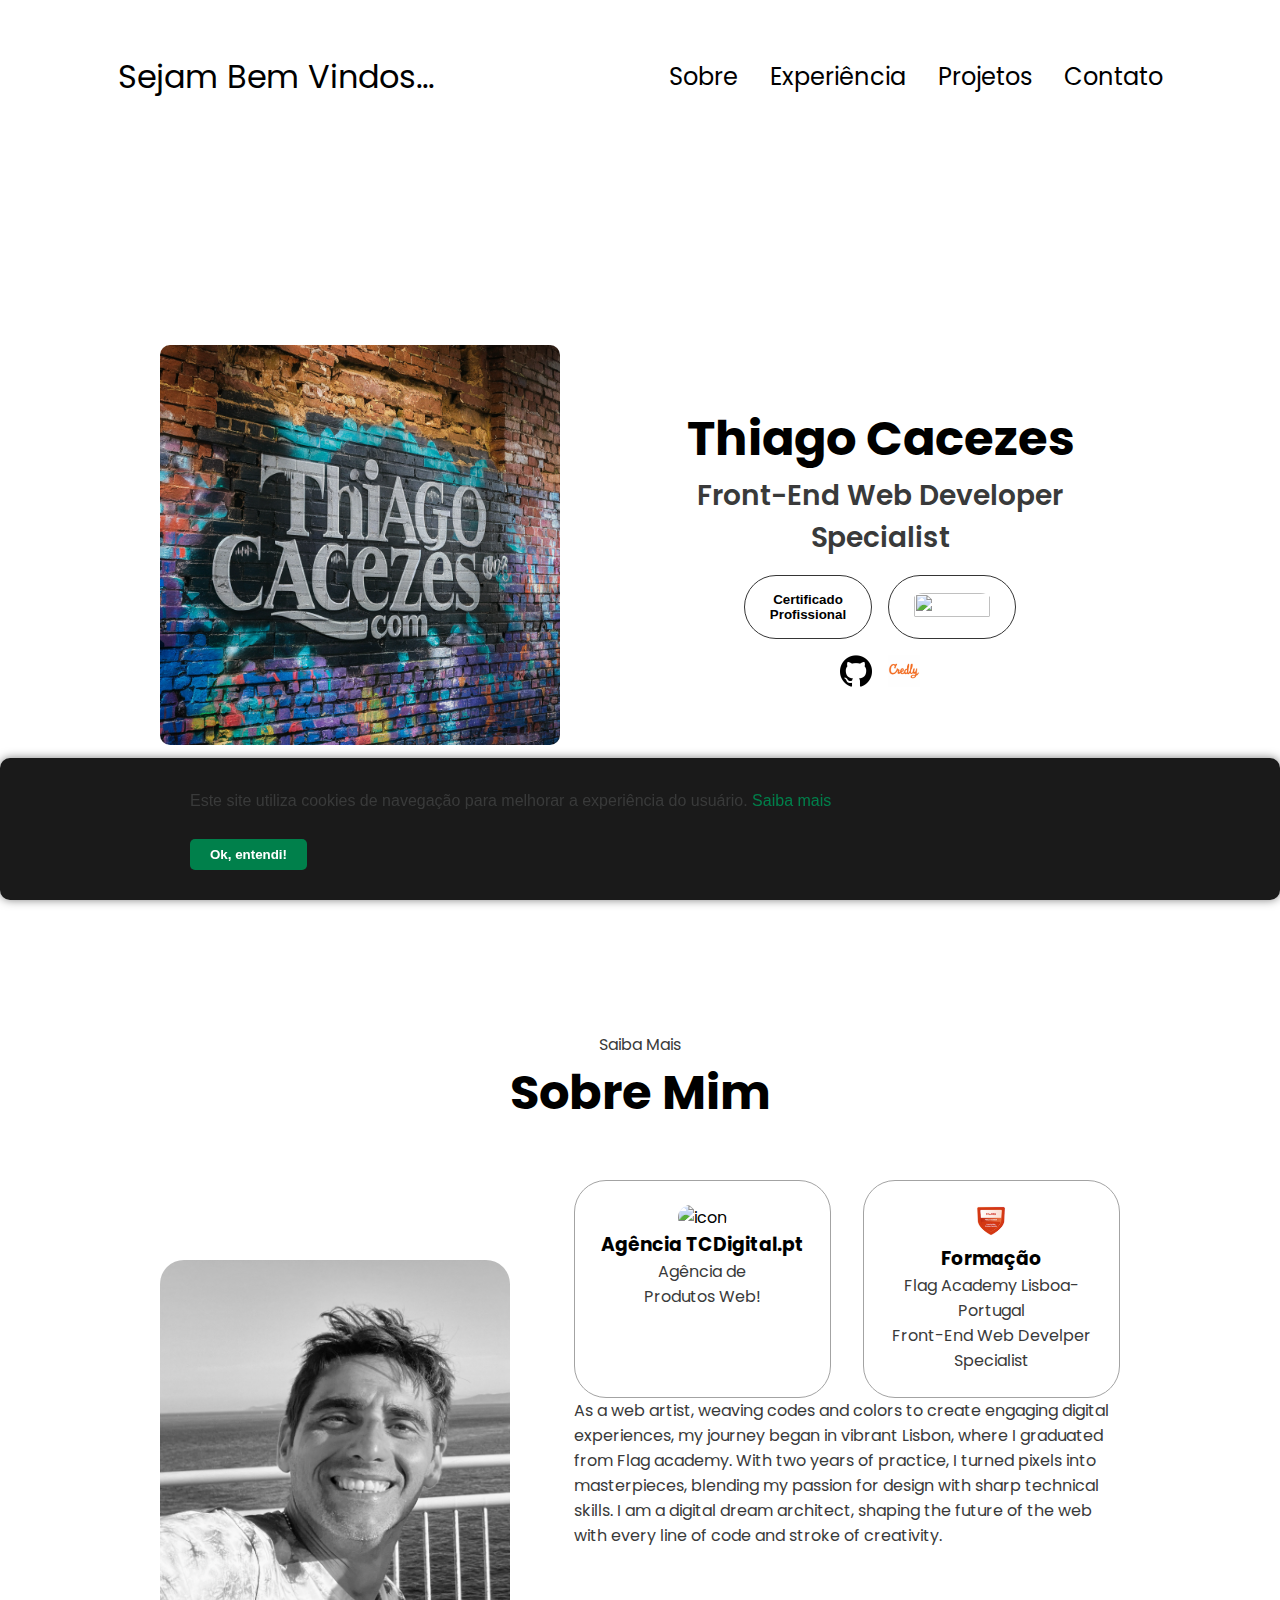
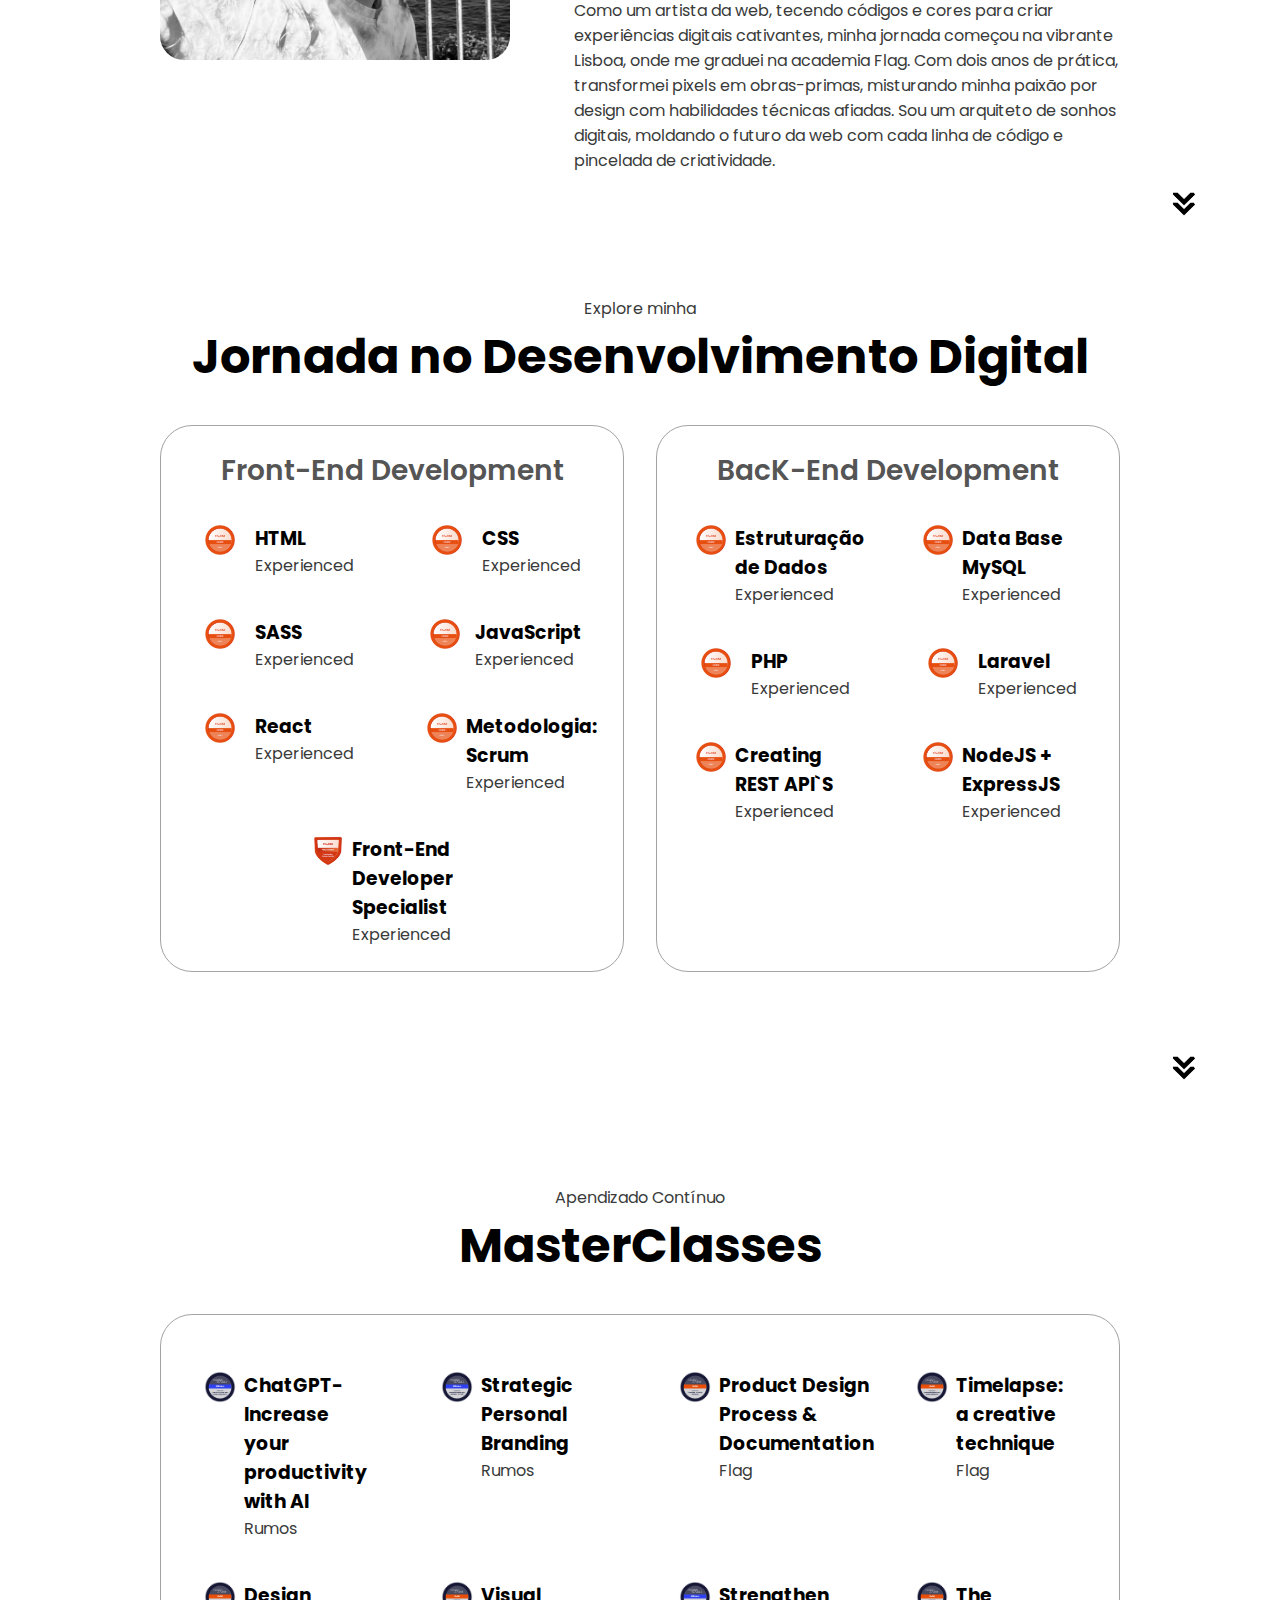
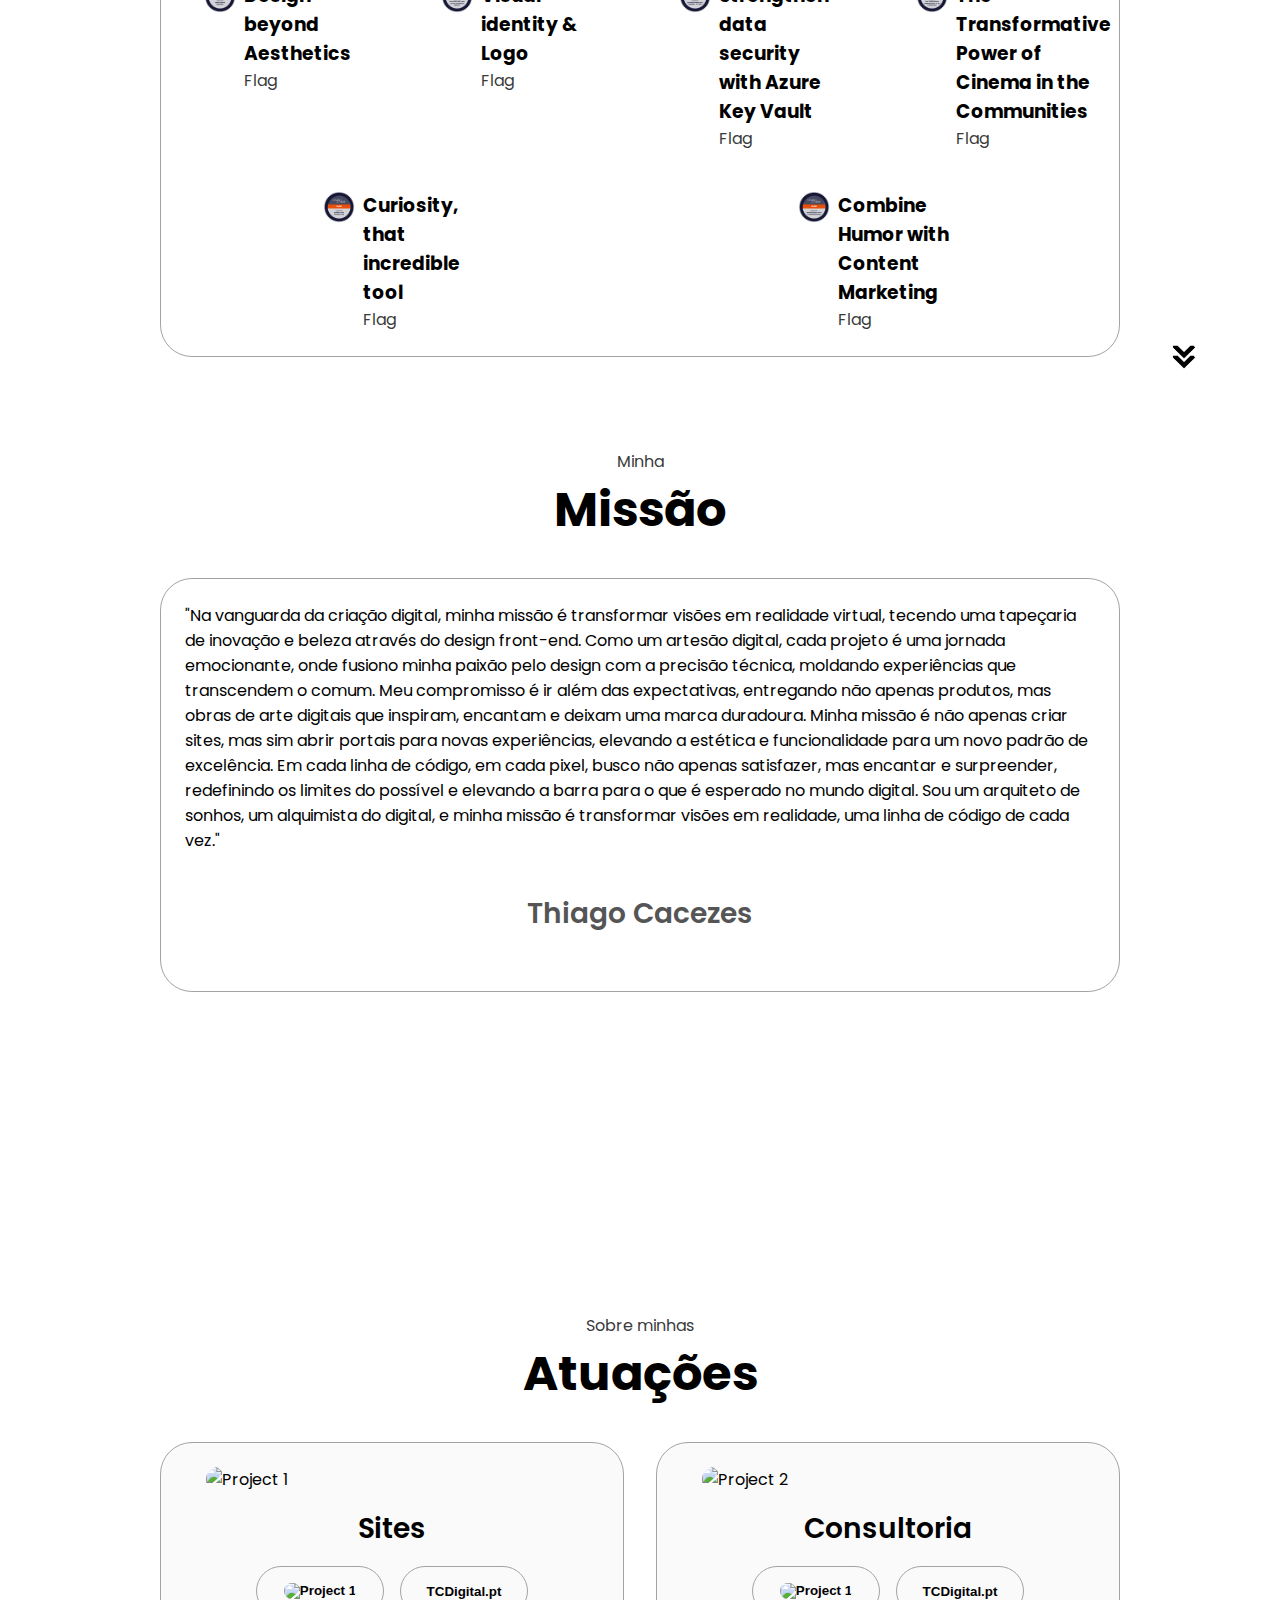
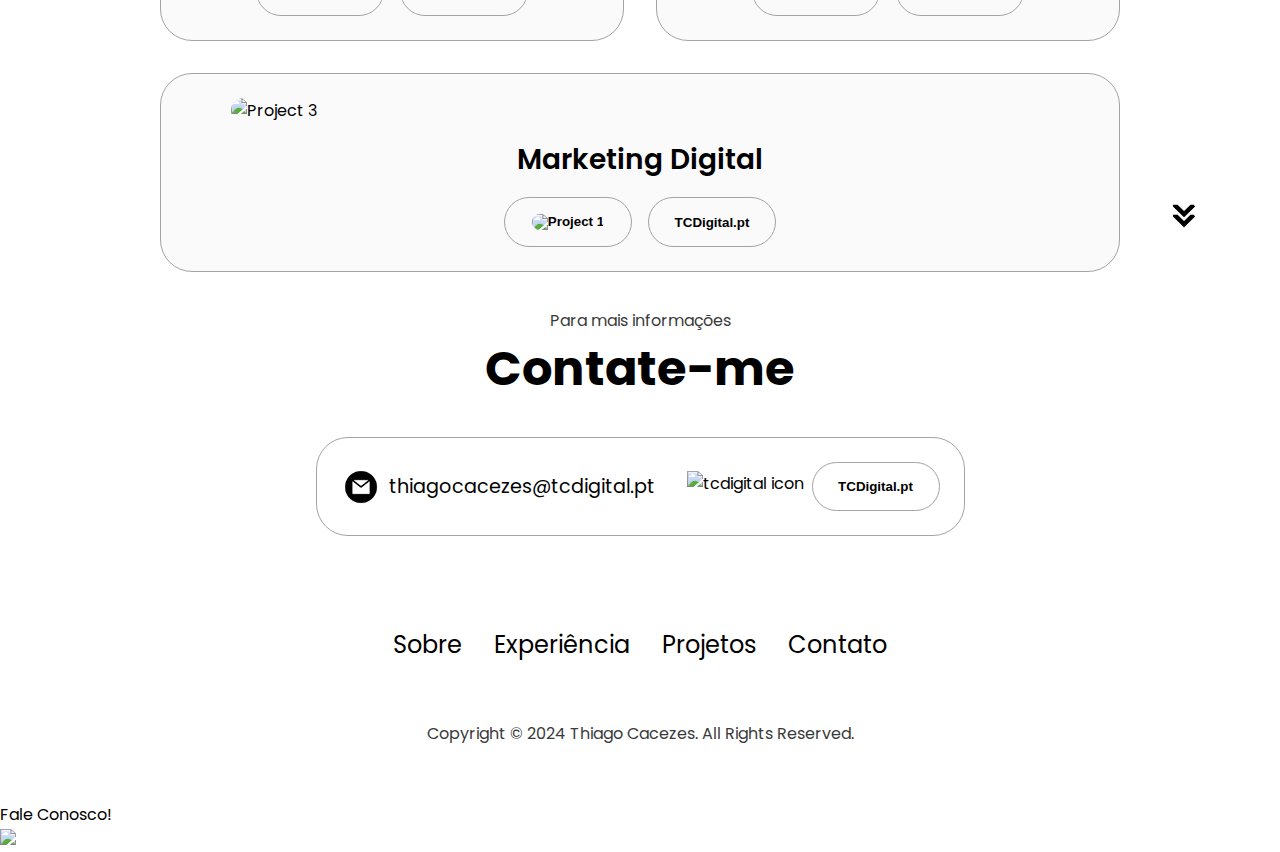
==== commit 67dc3e64: "/00/" ====
--- a/index.html
+++ b/index.html
@@ -450,7 +450,7 @@
                                     técnica,
                                     moldando experiências que
                                     transcendem o comum.
-                                    Como freelancer, meu compromisso
+                                    Meu compromisso
                                     é ir além das
                                     expectativas,
                                     entregando não apenas produtos,
